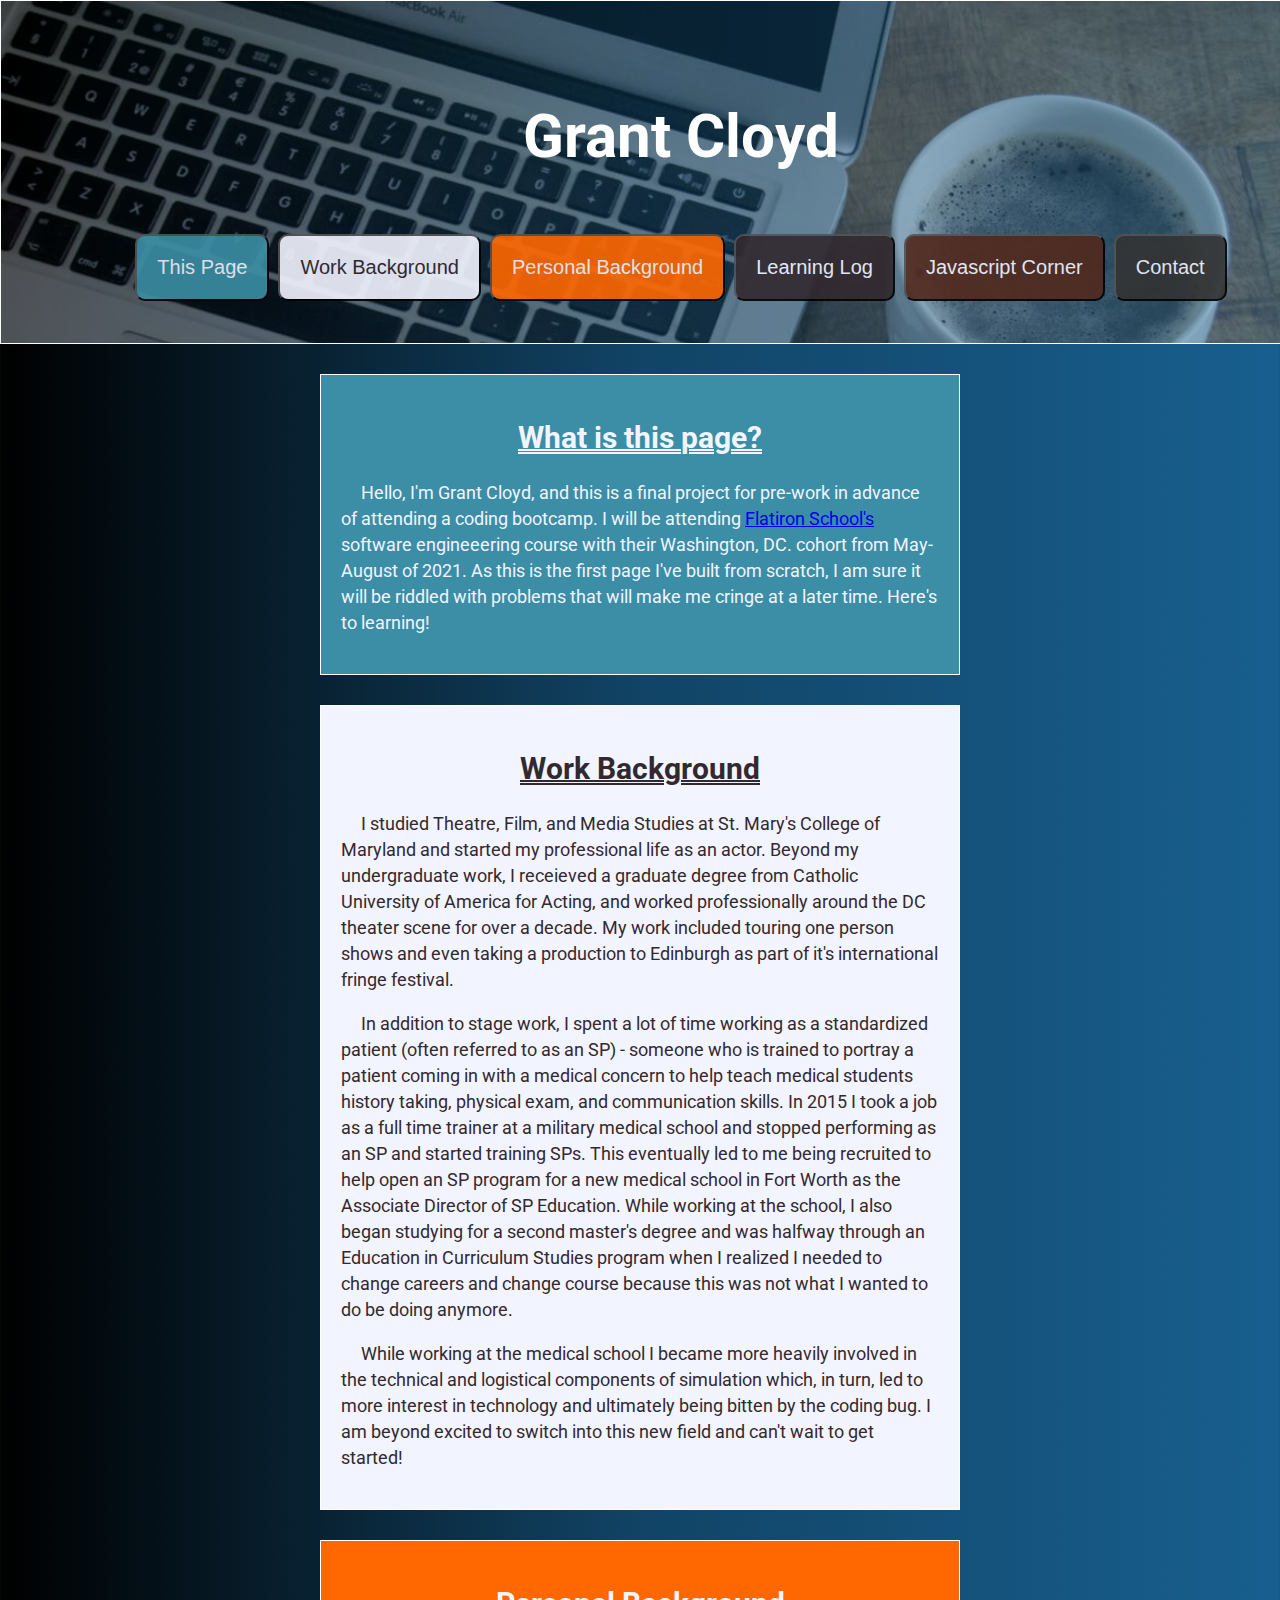
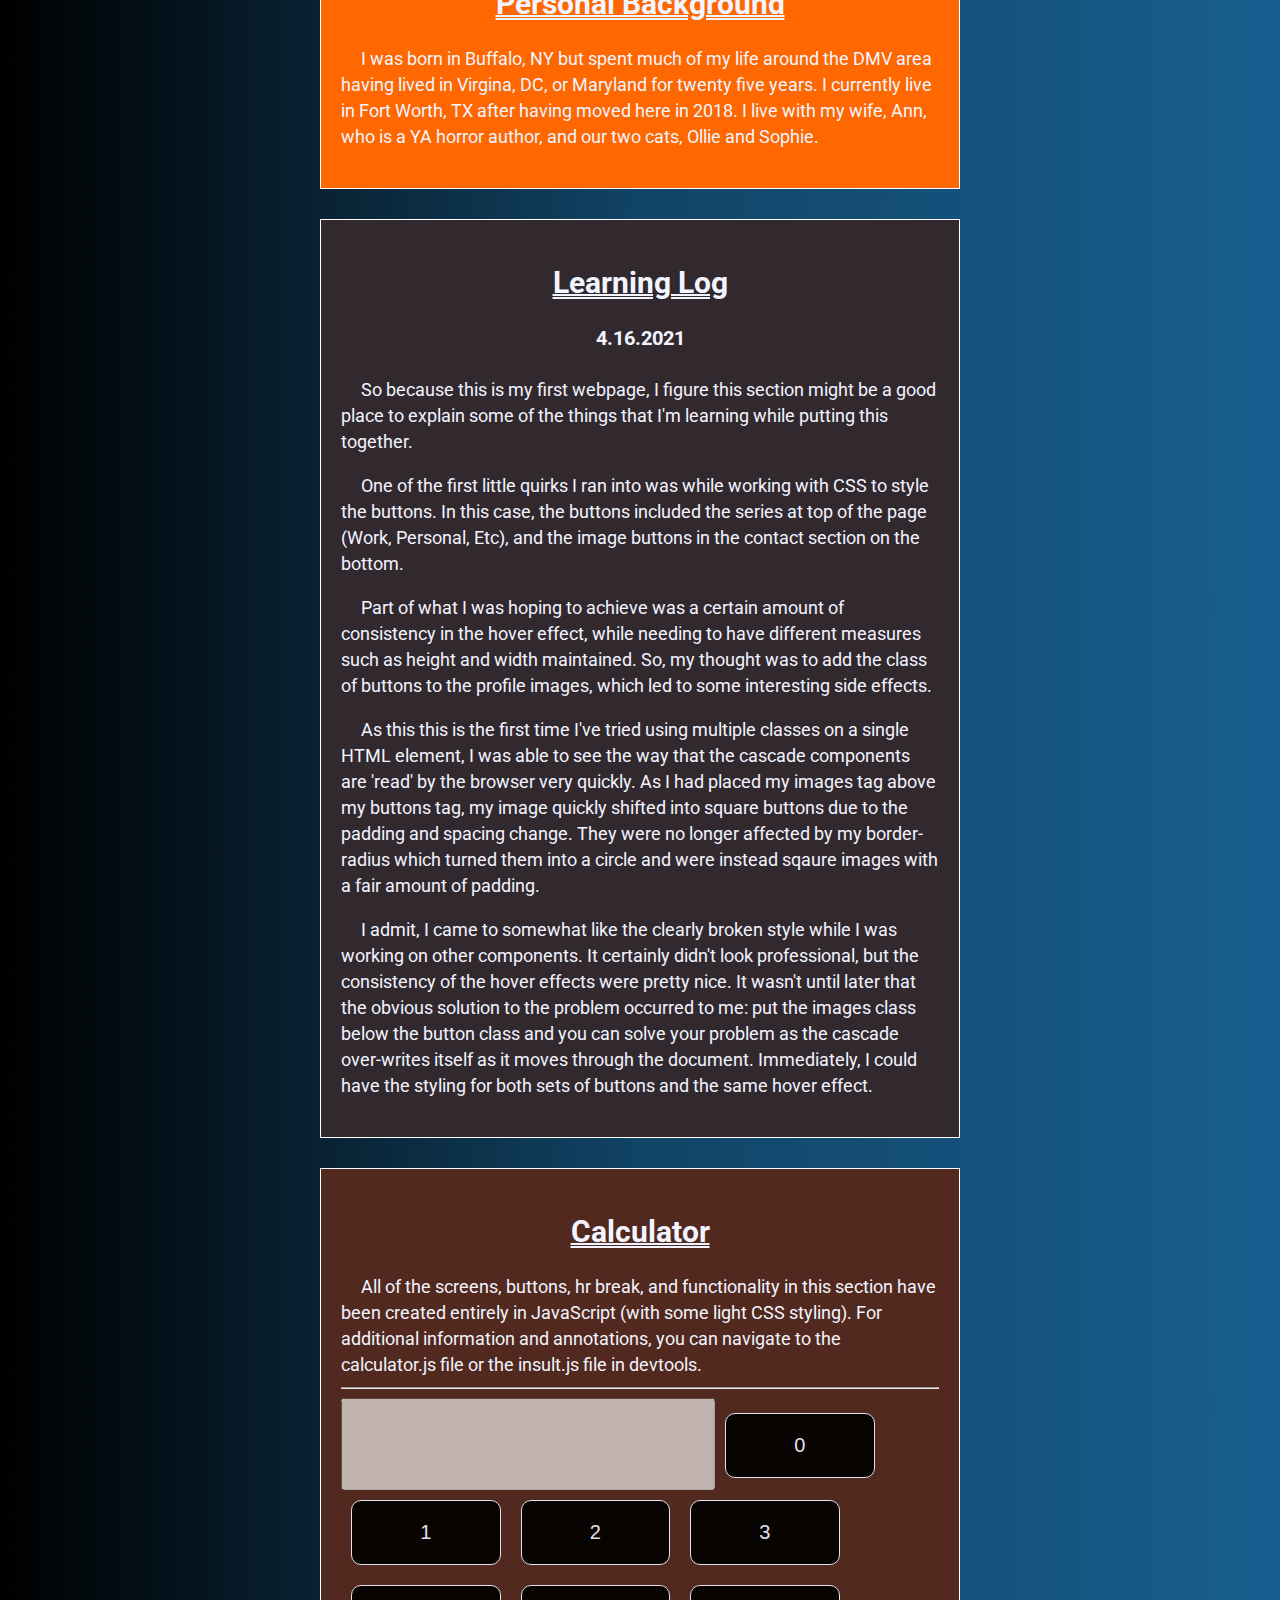
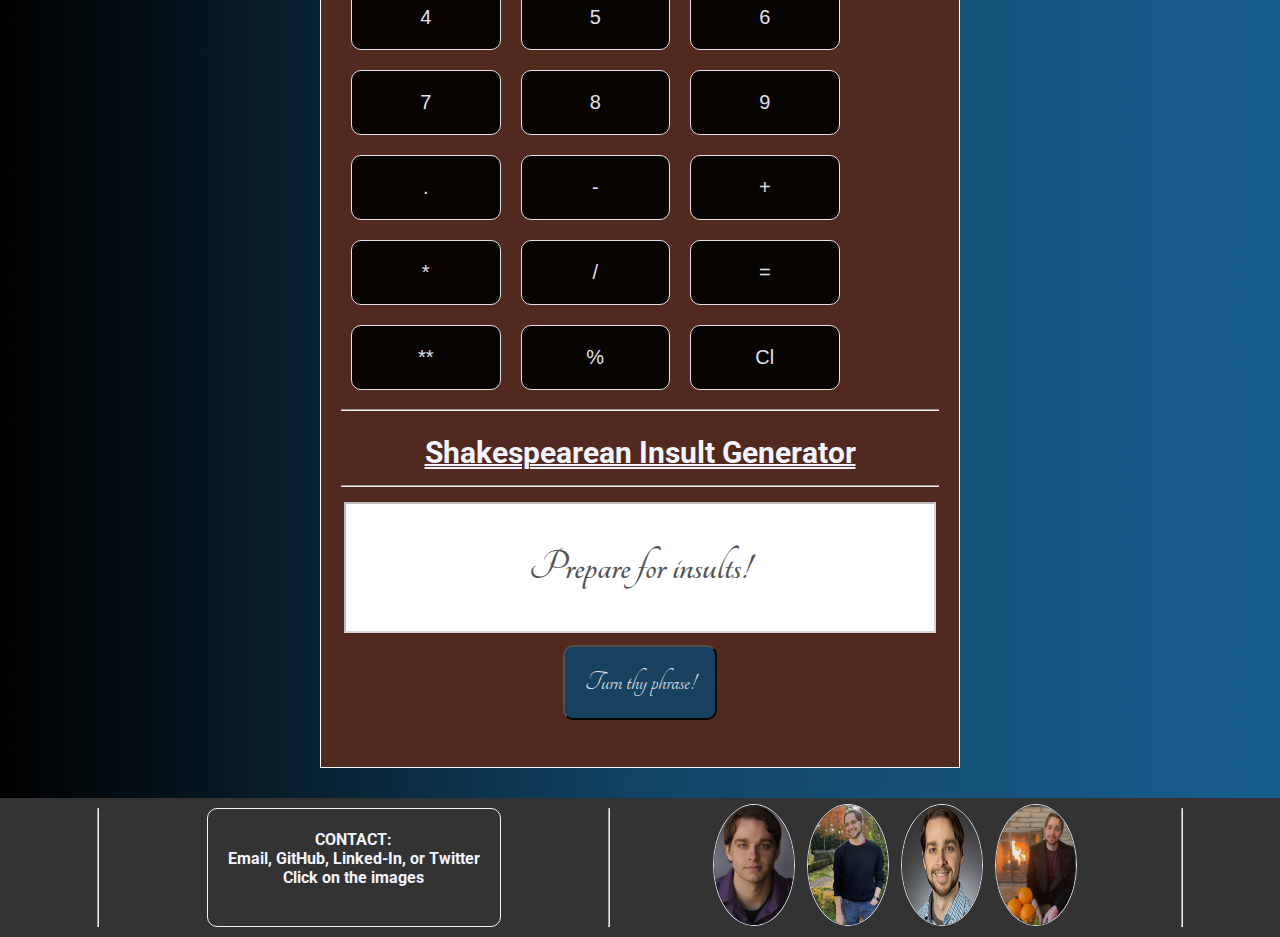
==== index.html @ 1b3f65a0 "the insult generator lives" ====
<!DOCTYPE html>
<html lang="en">

<head>
    <meta charset="UTF-8">
    <meta http-equiv="X-UA-Compatible" content="IE=edge">
    <meta name="viewport" content="width=device-width, initial-scale=1.0">

    <link href="https://fonts.googleapis.com/css2?family=Roboto&display=swap" rel="stylesheet">
    <link href="https://fonts.googleapis.com/css2?family=Tangerine:wght@400;700&display=swap" rel="stylesheet">
    <link rel="stylesheet" href="style.css">
    <title>Grant Cloyd</title>

</head>

<body>

    <header id="coffee">
        <h1>Grant Cloyd</h1>

        <nav>
            <a href="#statementText"><button class="button" type="button" class="statement" id="shortStatement"> This
                    Page </button></a>


            <a href="#workText"><button class="button" type="button" id="work">Work Background</button></a>


            <a href="#personalText"><button class="button" type="button" id="personal">Personal Background</button></a>


            <a href="#learningText"><button class="button" type="button" id="learningLog"> Learning Log</button></a>


            <a href="#interactiveText"><button type="button" class="button" id="interactive">Javascript
                    Corner</button></a>

            <a href="#footer"> <button type="button" class="button" id="contactBtn">Contact</button></a>
        </nav>

    </header>



    <div class="spacer">
        <div id="statementText">
            <h2>What is this page?</h2>
            <p>Hello, I'm Grant Cloyd, and this is a final project for pre-work in advance of attending a coding
                bootcamp. I will
                be attending <a href="https://flatironschool.com/">Flatiron School's</a> software engineeering course
                with their Washington, DC.
                cohort from May-August of 2021. As this is the first page I've built from scratch, I am sure it will
                be riddled with problems
                that will make me cringe at a later time. Here's to learning!</p>
        </div>
    </div>
    <div class="spacer">
        <div id="workText">
            <h2>Work Background</h2>
            <p>I studied Theatre, Film, and Media Studies at St. Mary's College of Maryland and started my professional
                life as an actor. Beyond my undergraduate work, I receieved a graduate degree from Catholic University
                of America for Acting, and worked professionally around the DC theater scene for over a decade. My work
                included
                touring one person shows and even taking a production to Edinburgh as part of it's international fringe
                festival.</p>
            <p>In addition to stage work, I spent a lot of time working as a standardized patient (often referred to as
                an SP) - someone
                who is
                trained to portray a patient coming in with
                a medical concern to help teach medical students history taking, physical exam, and communication
                skills. In 2015 I took a job as a full time trainer at a military medical school
                and stopped performing as an SP and started training SPs. This eventually led to me being recruited to
                help open an SP program for a new medical school in Fort Worth as the Associate Director of SP
                Education. While working at the school, I also began studying for a second master's degree and was
                halfway
                through an Education in Curriculum Studies program when I realized I needed to change careers and change
                course because this
                was not what I wanted to do be doing anymore.
            </p>
            <p> While working at the medical school I became more heavily involved in the technical and
                logistical components of simulation which, in turn, led to more interest in technology and ultimately
                being bitten
                by the coding bug. I am beyond excited to
                switch into this new field and can't wait to get started!</p>
        </div>
    </div>
    <div class="spacer">
        <div id="personalText">
            <h2>Personal Background</h2>

            <p> I was born in Buffalo, NY but spent much of my life around the DMV area having lived in Virgina, DC,
                or Maryland for twenty five years. I currently live in Fort Worth, TX after having moved here in 2018. I
                live with my
                wife, Ann, who is a YA horror author, and our two cats, Ollie and Sophie.</p>
        </div>
    </div>
    <div class="spacer">
        <div id="learningText">

            <h2>Learning Log</h2>
            </a>
            <h4>4.16.2021</h4>
            <p>So because this is my first webpage, I figure this section might be a good
                place to explain some of the things that I'm learning while putting this together. </p>
            <p> One of the first little quirks I ran into was while working with CSS to style the buttons. In this case,
                the
                buttons included the series at top of the page (Work, Personal, Etc), and the image buttons in the
                contact
                section on the bottom.</p>
            <p>Part of what I was hoping to achieve was a certain amount of consistency in the hover effect, while
                needing
                to have different
                measures such as height and width maintained. So, my thought was to add the class of buttons to the
                profile
                images, which led to some interesting side effects. </p>
            <p> As this this is the first time I've tried using multiple classes on a single HTML element, I was able to
                see the way that the cascade components are 'read' by the browser very quickly. As I had placed my
                images tag above my buttons tag, my image quickly shifted into square buttons due to the padding and
                spacing change. They
                were no longer affected by my border-radius which turned them into a circle and were instead sqaure
                images with a fair amount of padding.
            </p>
            <p> I admit, I came to somewhat like the clearly broken style while I was working on other components. It
                certainly didn't
                look professional, but the consistency of the hover effects were pretty nice. It wasn't until later that
                the obvious solution to the problem occurred to me: put the images class below the button class and you
                can solve your
                problem as the cascade over-writes itself as it moves through the document. Immediately, I could have
                the styling for both sets of buttons and the same hover effect.</p>
        </div>
    </div>
    <div class="spacer">
        <div id="interactiveText">
            <h2>Calculator</h2>
            <p> All of the screens, buttons, hr break, and functionality in this section have been created entirely in
                JavaScript (with some light CSS styling). For additional information and annotations, you can navigate
                to the calculator.js file or the insult.js file in devtools.
            </p>
            <h2 id="insulter"> Shakespearean Insult Generator</h2>


        </div>

    </div>


    <footer id="footer">
        <hr>
        <h3>CONTACT: <br>Email, GitHub, Linked-In, or Twitter <br> Click on the images </h3>
        <hr>

        <div><a href="mailto:dgcloyd@gmail.com" target="_top"><img src="./Images/grantHeadshot.jpg" alt="email picture"
                    title="Email me!" class="profilePic button"></a></div>
        <div><a href="https://github.com/GrantCloyd"><img src="./Images/GCloydSmaller.jpg" target="_blank"
                    alt="github picture" title="Check out my GitHub!" class="profilePic button"></a></div>
        <div><a href="https://www.linkedin.com/in/grant-cloyd"><img src="./Images/grantcloydCROPPED.jpg" target="_top"
                    alt="linked-in picture" title="Connect on Linked-In!" id="circleImg" class="profilePic button"></a>
        </div>
        <div><a href="https://twitter.com/grantcloyd1"><img src="./Images/grantImage.jpg" target="_top"
                    alt="twitter picture" title="Connect on Twitter!" class="profilePic button"></a></div>

        <hr>
    </footer>



    <script type="text/javascript" src="calculator.js"></script>
    <script type="text/javascript" src="insult.js"></script>
</body>

</html>
---- style.css ----
html {
    font-size: 20px;
    
}


body {
    background: #000000;
background: -moz-linear-gradient(left, #000000 0%, #114466 50%, #185F8F 100%);
background: -webkit-linear-gradient(left, #000000 0%, #114466 50%, #185F8F 100%);
background: linear-gradient(to right, #000000 0%, #114466 50%, #185F8F 100%);
    color: #F2F4FF;
    font-family: 'Roboto', sans-serif;
    text-align: center;
    margin: 0 auto;
    display:cover;
    
}
.spacer{
    margin: 1.5rem auto;
    max-width: 50%;
       
}

h1 {
    margin: 10 auto;
    padding: 1rem;
    display:inline-block;
    font-size: 3rem;     
    color:white;
}

h2 {
    text-decoration: 2px underline double;
}

p {
    font-size: .9rem;
    text-align: left;
    text-indent: 1rem;
    line-height: 1.3rem;
}
#coffee{
    background-image: url("./Images/coffeeCodeTransp.png") ;
    background-size:cover;
    width: 100%;
    color: #F2F4FF;
    max-height: 400px;
    border: 1px solid white;
    margin: 0;
    padding: 2rem 2rem;
   
    }


.button {
    font-size: 1rem;
    padding: 1rem;
    border-radius: 10px;
    margin: .1rem;
    background-color: black;
    color: #F2F4FF;
    transition: .4s;
    opacity: .9;
    display: inline-table;
}

.mathButton {
    width: 25%;
    margin: 10px;
    border: 1px solid
}

#screen {
   padding: 1.5rem;
   font-size: 1.2rem;
   color:black;
}

#insultText {
    font-family: 'Tangerine', sans-serif;
    font-weight: 700;
    padding: 2rem;
    font-size: 2.2rem;
    background-color: white;
    width: 85%;
    text-align: center;
    
    margin-bottom: 10px;
    
}

#insultButton{
    font-family: 'Tangerine', sans-serif;
    font-size: 1.4rem;
    background-color: #114466; 
}

.profilePic {
    width: 80px;
    height: 120px;
    padding: 0;
    border: 1px solid #F2F4FF;
    border-radius: 50%;
    margin: .3rem;   
}


.button:hover {
    border-color: #F2F4FF;
    transform:translateY(-5px);
    -webkit-box-shadow: -1px 3px 5px 5px rgba(0,0,0,0.65); 
     box-shadow: -1px 3px 5px 5px rgba(0,0,0,0.65);
     opacity: 1;
}
#shortStatement {
    background-color: #3B8EA5;
        
}
#work {
    background-color: #F2F4FF;
    color: #32292F;
    
}
#personal{
    background-color: #FF6700;
    
}
#learningLog {
    background-color: #32292F;
    
}
#interactive {
    background-color: #51291E;
 }

#contactBtn {
    background: #333;

    }

h3{
    font-size: .8rem;
    border: 1px solid #F2F4FF;
    border-radius: 10px;
    margin: 10px;
    padding: 1.05rem 1rem;
}



#statementText {
    background-color: #3B8EA5;
    border: 1px solid white;
    padding: 1rem;
   }

#learningText {
    background-color: #32292F;
    border: 1px solid white;
    padding: 1rem;
   }
   
#personalText {
    background-color: #FF6700;;
    border: 1px solid white;
    padding: 1rem;
}

#workText {
    background-color: #F2F4FF;
    color: #32292F;
    border: 1px solid white;
    padding: 1rem;
}

#interactiveText {
    background-color: #51291E;
    border: 1px solid white;
    padding: 1rem;
}

#footer{ 
    background-color: #333;
    width: 100%;
    display:-webkit-inline-flex;
    display: inline-flex;
    text-align: center;
    }
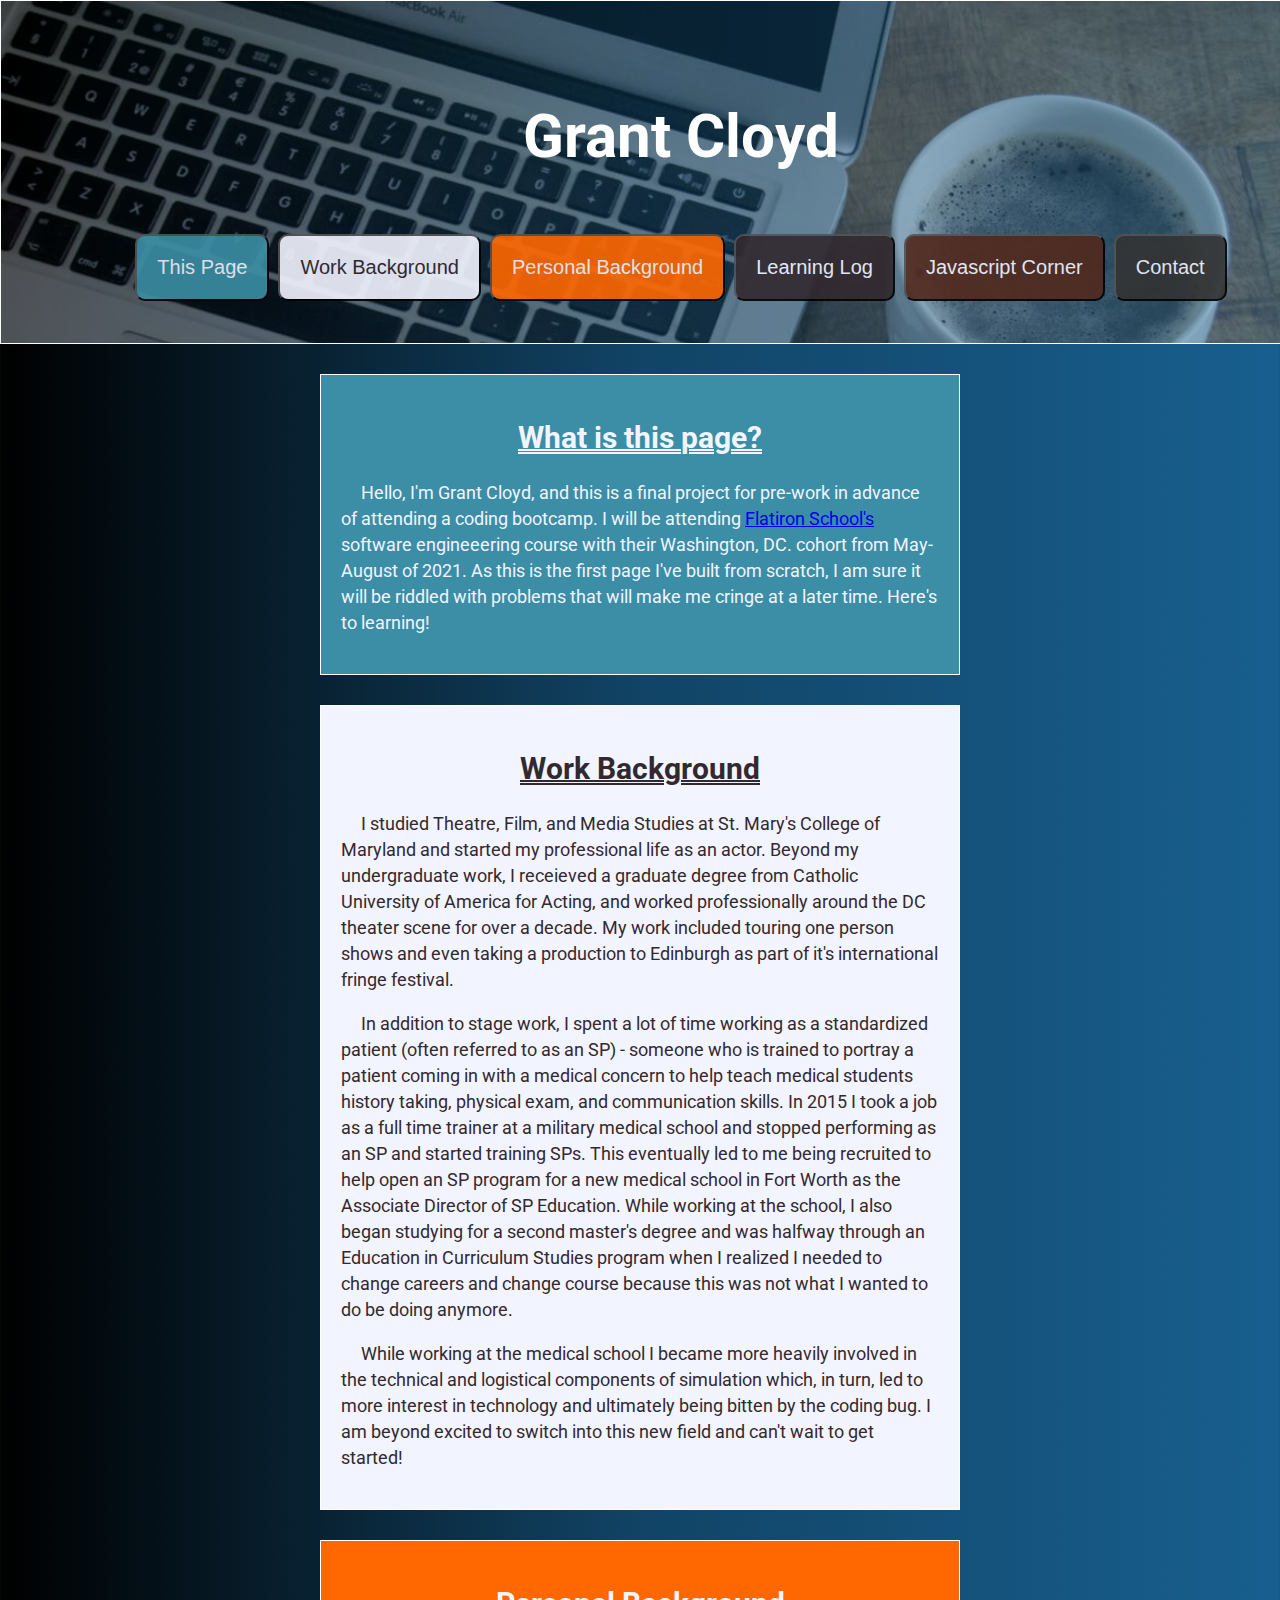
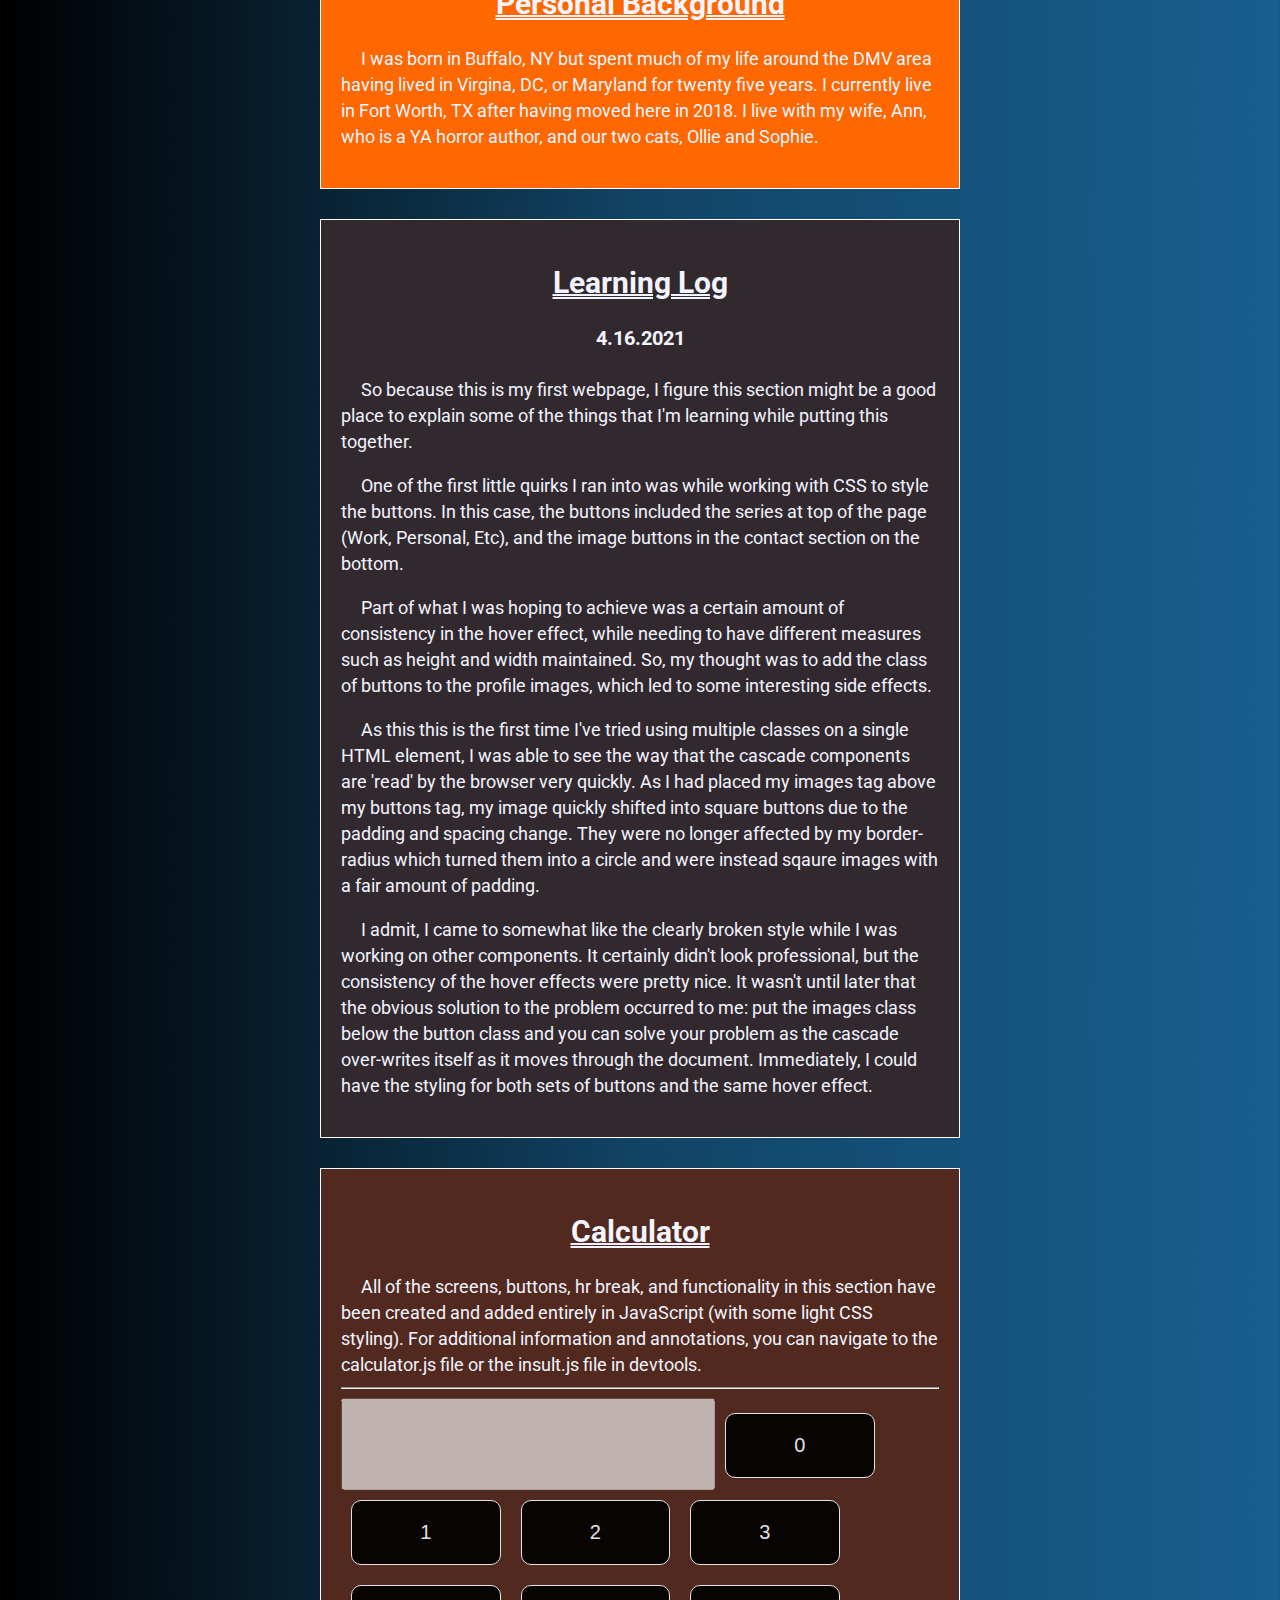
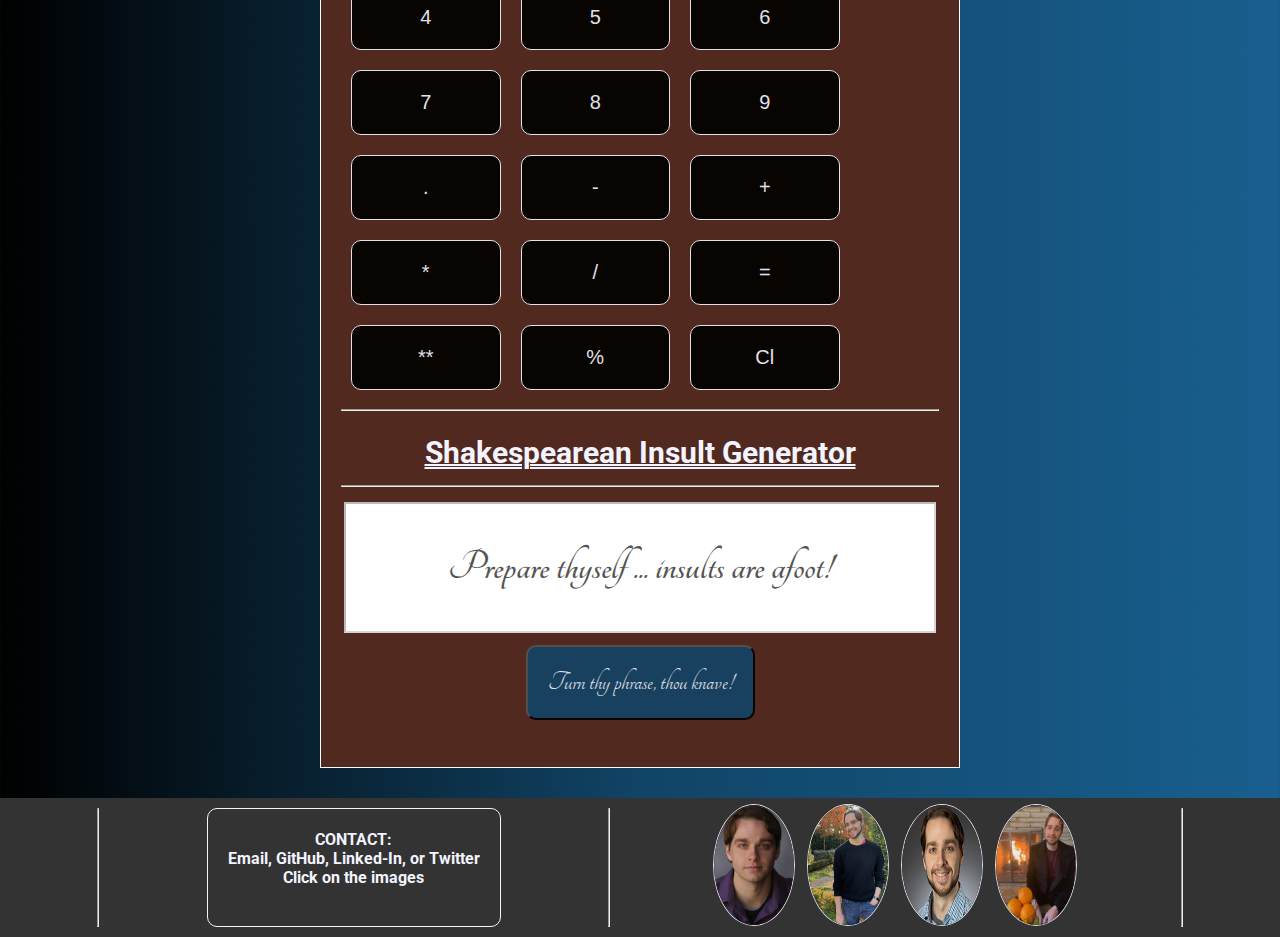
==== commit 572b1607: "additional insults added" ====
--- a/index.html
+++ b/index.html
@@ -132,7 +132,8 @@
     <div class="spacer">
         <div id="interactiveText">
             <h2>Calculator</h2>
-            <p> All of the screens, buttons, hr break, and functionality in this section have been created entirely in
+            <p> All of the screens, buttons, hr break, and functionality in this section have been created and added
+                entirely in
                 JavaScript (with some light CSS styling). For additional information and annotations, you can navigate
                 to the calculator.js file or the insult.js file in devtools.
             </p>
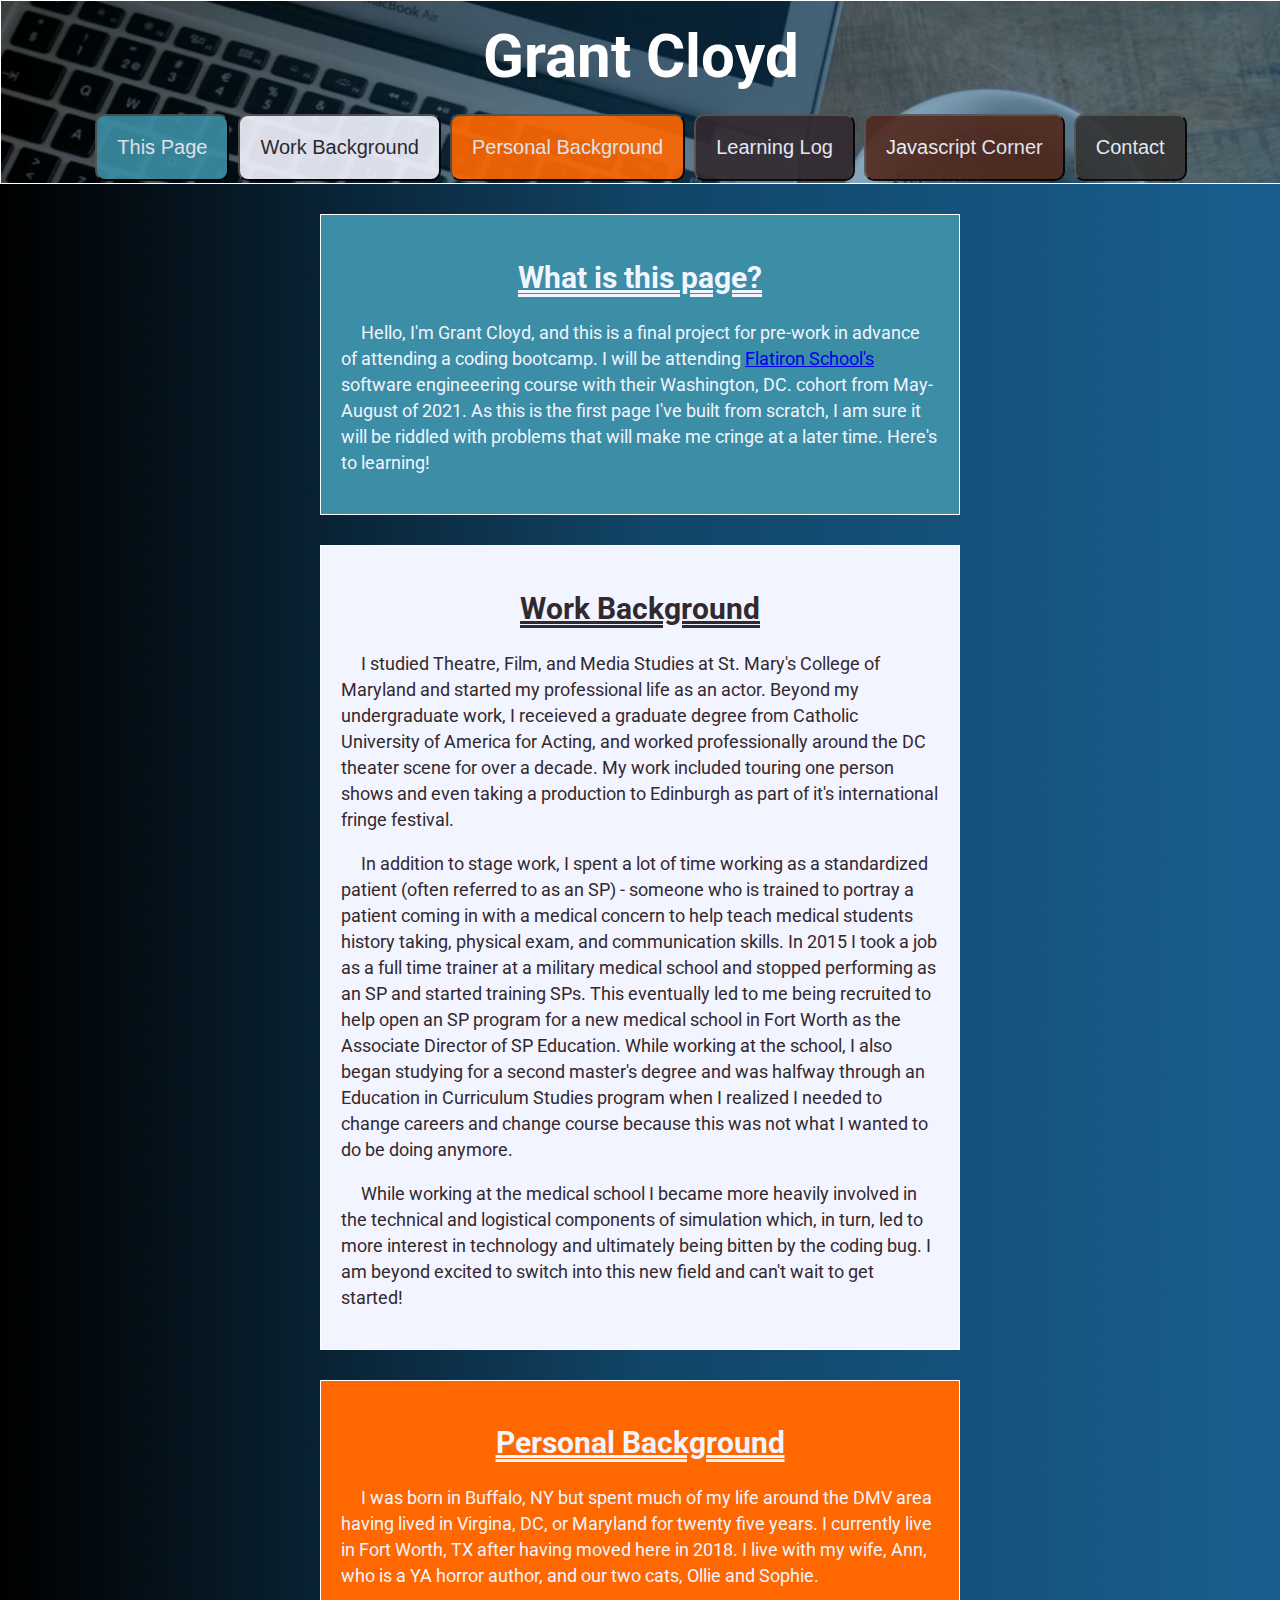
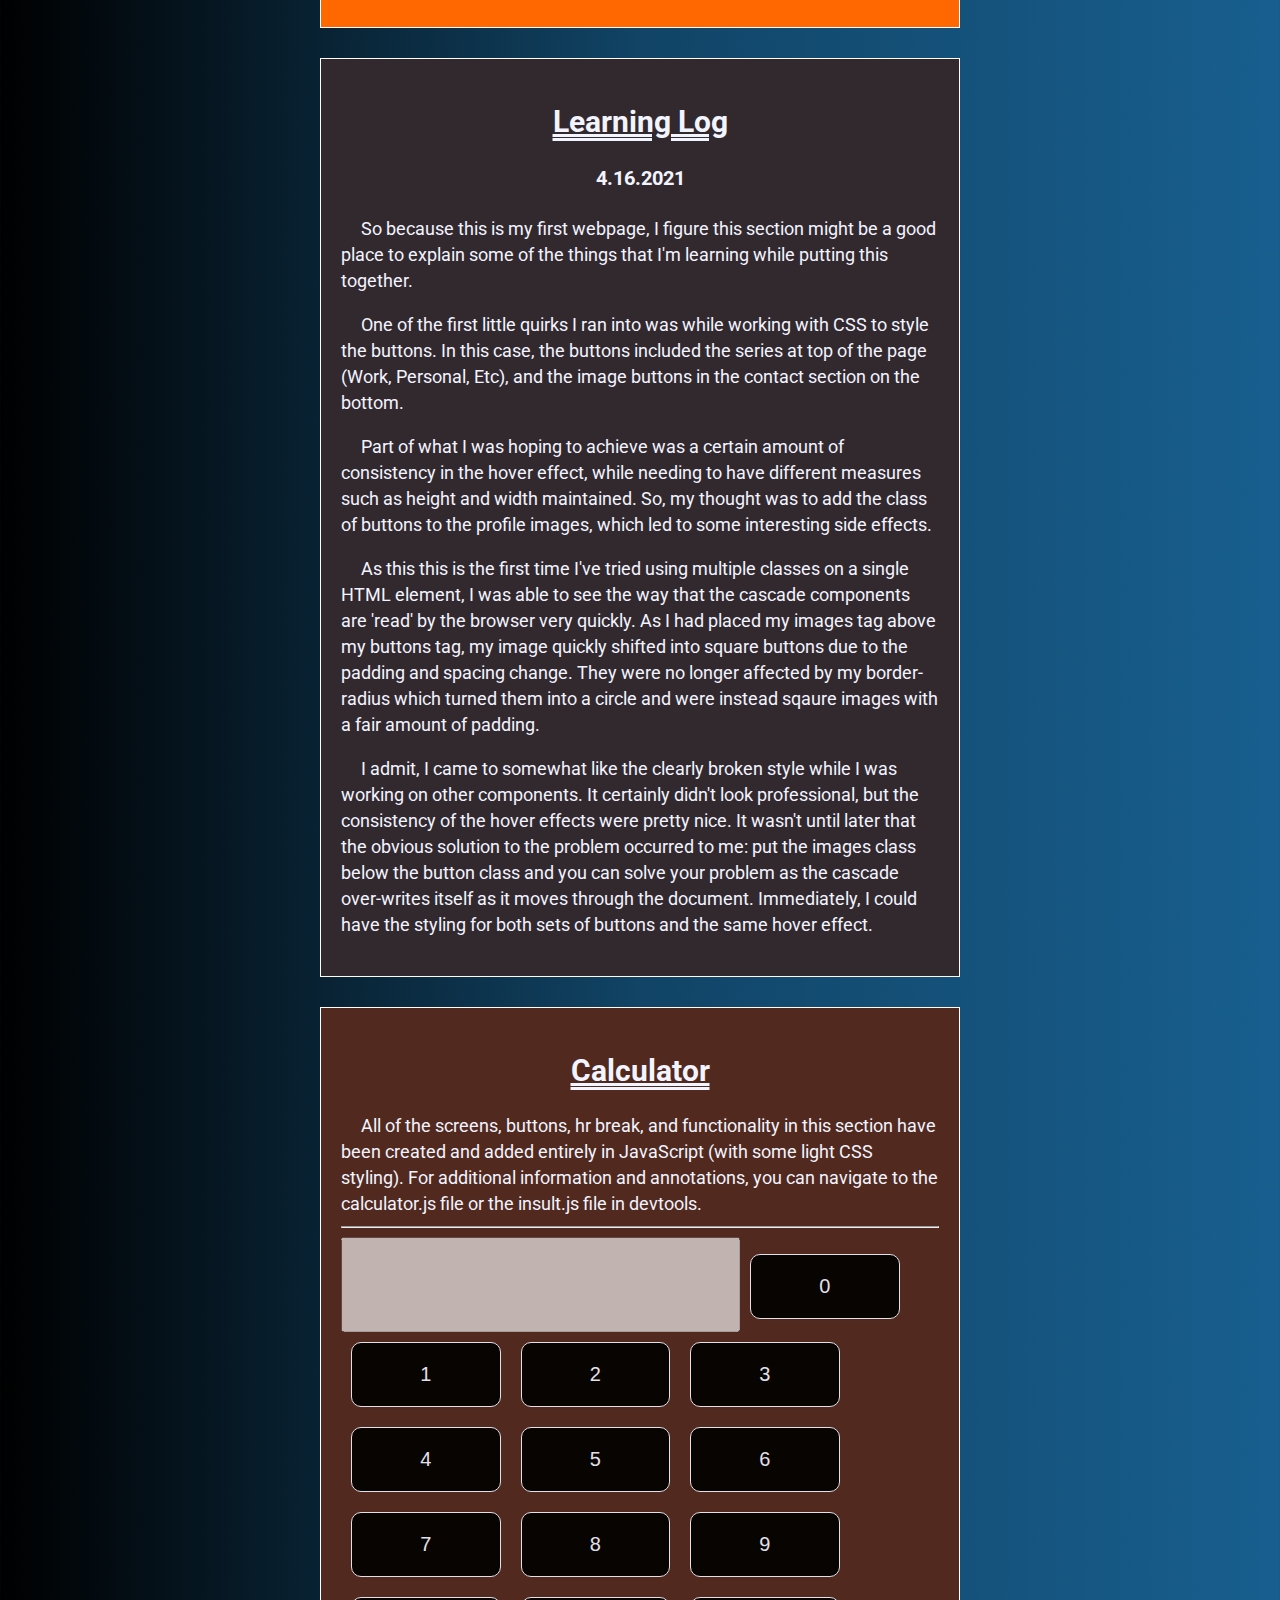
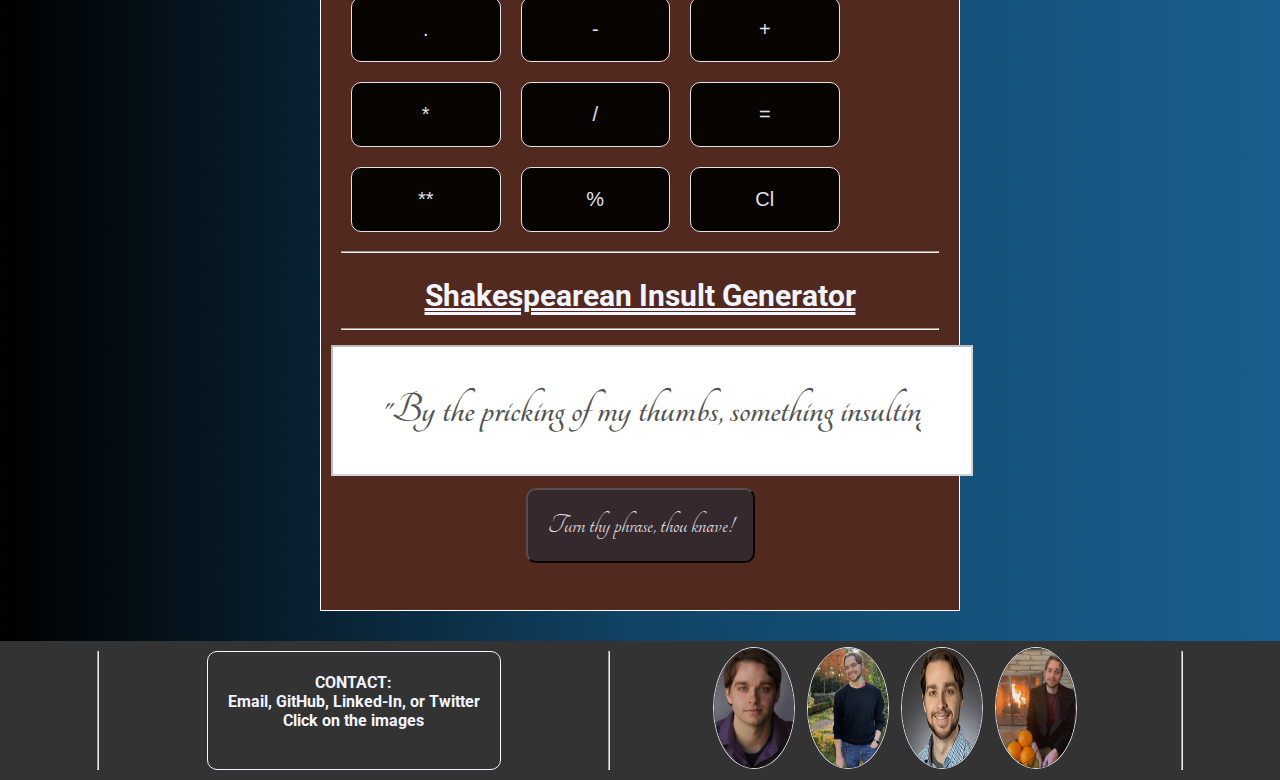
==== commit d1606982: "HTML and CSS validators" ====
--- a/index.html
+++ b/index.html
@@ -17,9 +17,8 @@
 
     <header id="coffee">
         <h1>Grant Cloyd</h1>
-
         <nav>
-            <a href="#statementText"><button class="button" type="button" class="statement" id="shortStatement"> This
+            <a href="#statementText"><button class="button" type="button" id="shortStatement"> This
                     Page </button></a>
 
 
@@ -98,7 +97,7 @@
         <div id="learningText">
 
             <h2>Learning Log</h2>
-            </a>
+
             <h4>4.16.2021</h4>
             <p>So because this is my first webpage, I figure this section might be a good
                 place to explain some of the things that I'm learning while putting this together. </p>
@@ -152,12 +151,12 @@
 
         <div><a href="mailto:dgcloyd@gmail.com" target="_top"><img src="./Images/grantHeadshot.jpg" alt="email picture"
                     title="Email me!" class="profilePic button"></a></div>
-        <div><a href="https://github.com/GrantCloyd"><img src="./Images/GCloydSmaller.jpg" target="_blank"
+        <div><a href="https://github.com/GrantCloyd" target="_blank"><img src="./Images/GCloydSmaller.jpg"
                     alt="github picture" title="Check out my GitHub!" class="profilePic button"></a></div>
-        <div><a href="https://www.linkedin.com/in/grant-cloyd"><img src="./Images/grantcloydCROPPED.jpg" target="_top"
+        <div><a href="https://www.linkedin.com/in/grant-cloyd" target="_blank"><img src="./Images/grantcloydCROPPED.jpg"
                     alt="linked-in picture" title="Connect on Linked-In!" id="circleImg" class="profilePic button"></a>
         </div>
-        <div><a href="https://twitter.com/grantcloyd1"><img src="./Images/grantImage.jpg" target="_top"
+        <div><a href="https://twitter.com/grantcloyd1" target="_blank"><img src="./Images/grantImage.jpg"
                     alt="twitter picture" title="Connect on Twitter!" class="profilePic button"></a></div>
 
         <hr>
@@ -165,8 +164,8 @@
 
 
 
-    <script type="text/javascript" src="calculator.js"></script>
-    <script type="text/javascript" src="insult.js"></script>
+    <script src="calculator.js"></script>
+    <script src="insult.js"></script>
 </body>
 
 </html>--- a/style.css
+++ b/style.css
@@ -13,7 +13,7 @@
     font-family: 'Roboto', sans-serif;
     text-align: center;
     margin: 0 auto;
-    display:cover;
+   
     
 }
 .spacer{
@@ -23,7 +23,7 @@
 }
 
 h1 {
-    margin: 10 auto;
+    margin: 0 auto;
     padding: 1rem;
     display:inline-block;
     font-size: 3rem;     
@@ -31,7 +31,7 @@
 }
 
 h2 {
-    text-decoration: 2px underline double;
+    text-decoration: underline double;
 }
 
 p {
@@ -47,9 +47,9 @@
     color: #F2F4FF;
     max-height: 400px;
     border: 1px solid white;
-    margin: 0;
-    padding: 2rem 2rem;
-   
+    justify-content: center;
+    align-items: flex-end;
+
     }
 
 
@@ -71,29 +71,30 @@
     border: 1px solid
 }
 
-#screen {
+#mathScreen {
    padding: 1.5rem;
-   font-size: 1.2rem;
+   font-size: 1.3rem;
    color:black;
 }
 
 #insultText {
     font-family: 'Tangerine', sans-serif;
     font-weight: 700;
-    padding: 2rem;
+    padding: 2rem 2.5rem;
     font-size: 2.2rem;
     background-color: white;
-    width: 85%;
+    width: 90%;
     text-align: center;
+    margin-left: -10px;
+    margin-bottom: 10px;
     
-    margin-bottom: 10px;
     
 }
 
 #insultButton{
     font-family: 'Tangerine', sans-serif;
     font-size: 1.4rem;
-    background-color: #114466; 
+    background-color: #32292F; 
 }
 
 .profilePic {
@@ -183,7 +184,6 @@
 #footer{ 
     background-color: #333;
     width: 100%;
-    display:-webkit-inline-flex;
     display: inline-flex;
     text-align: center;
     }
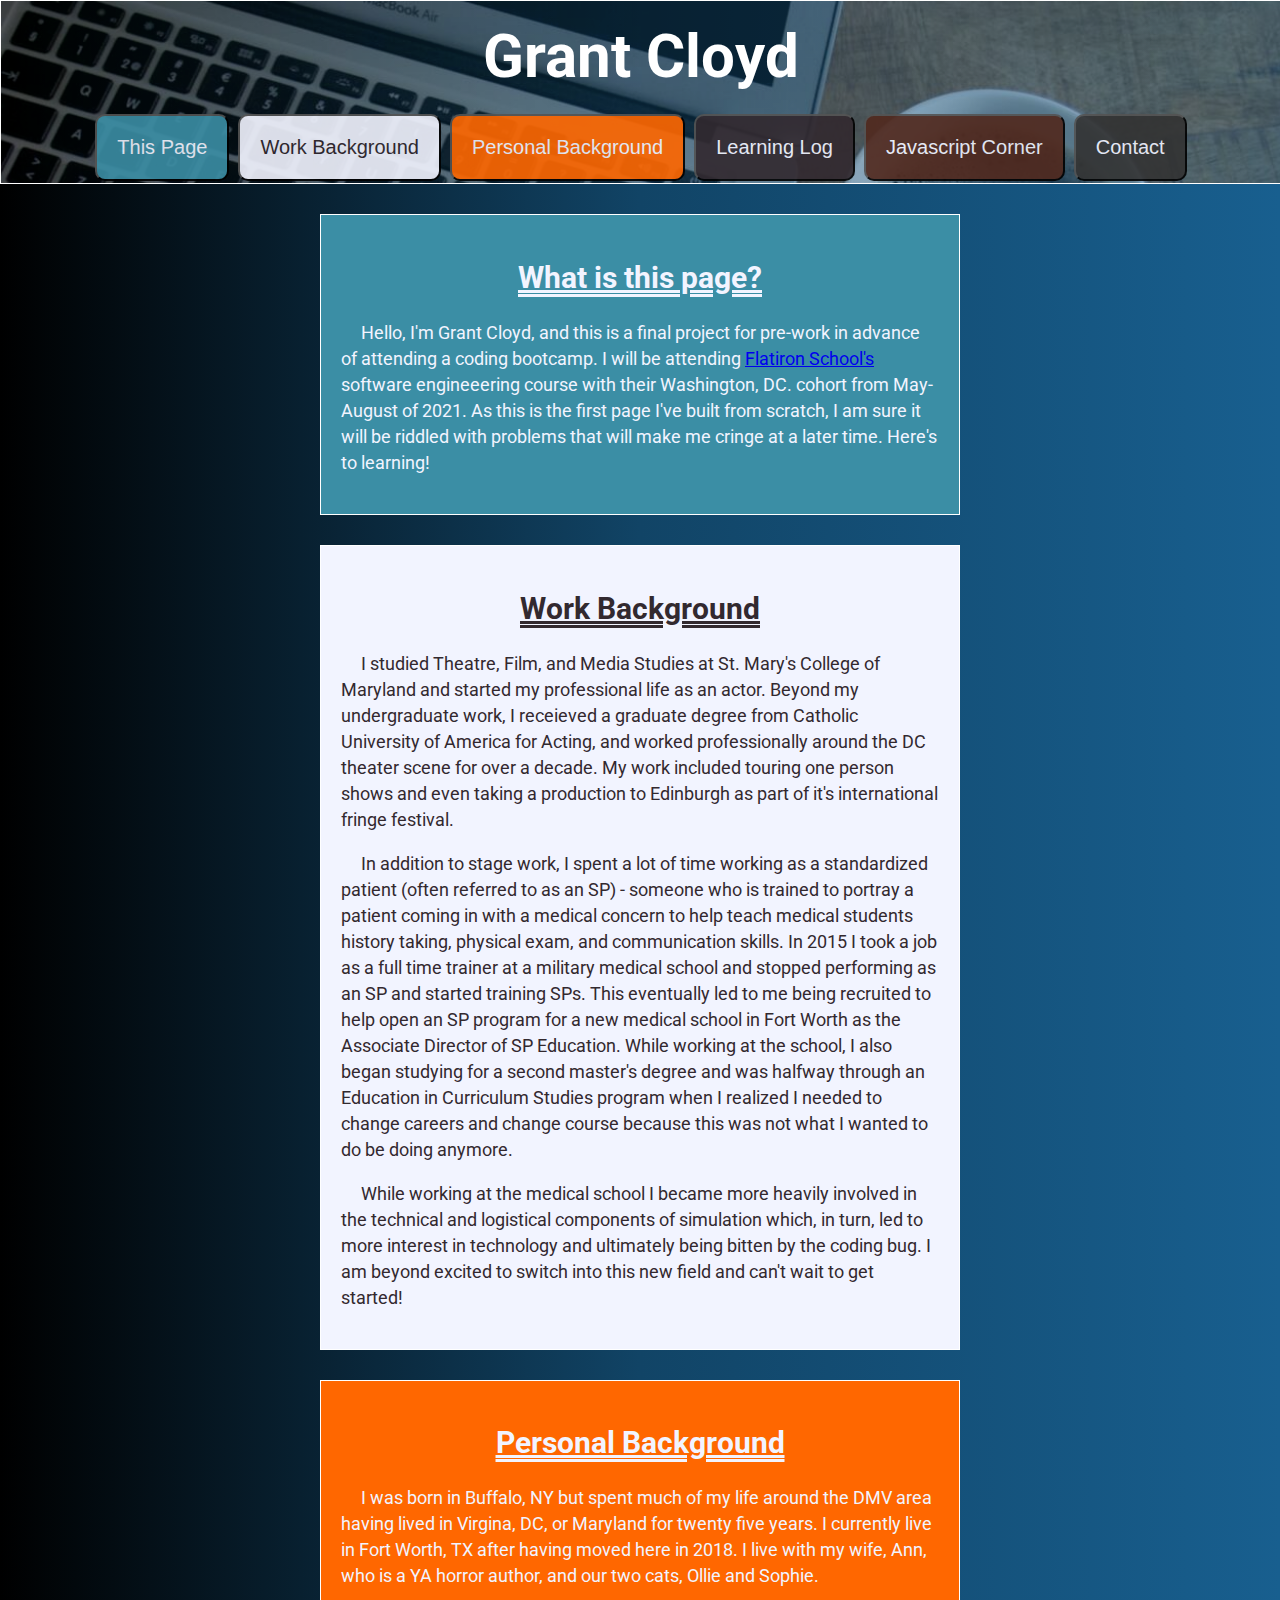
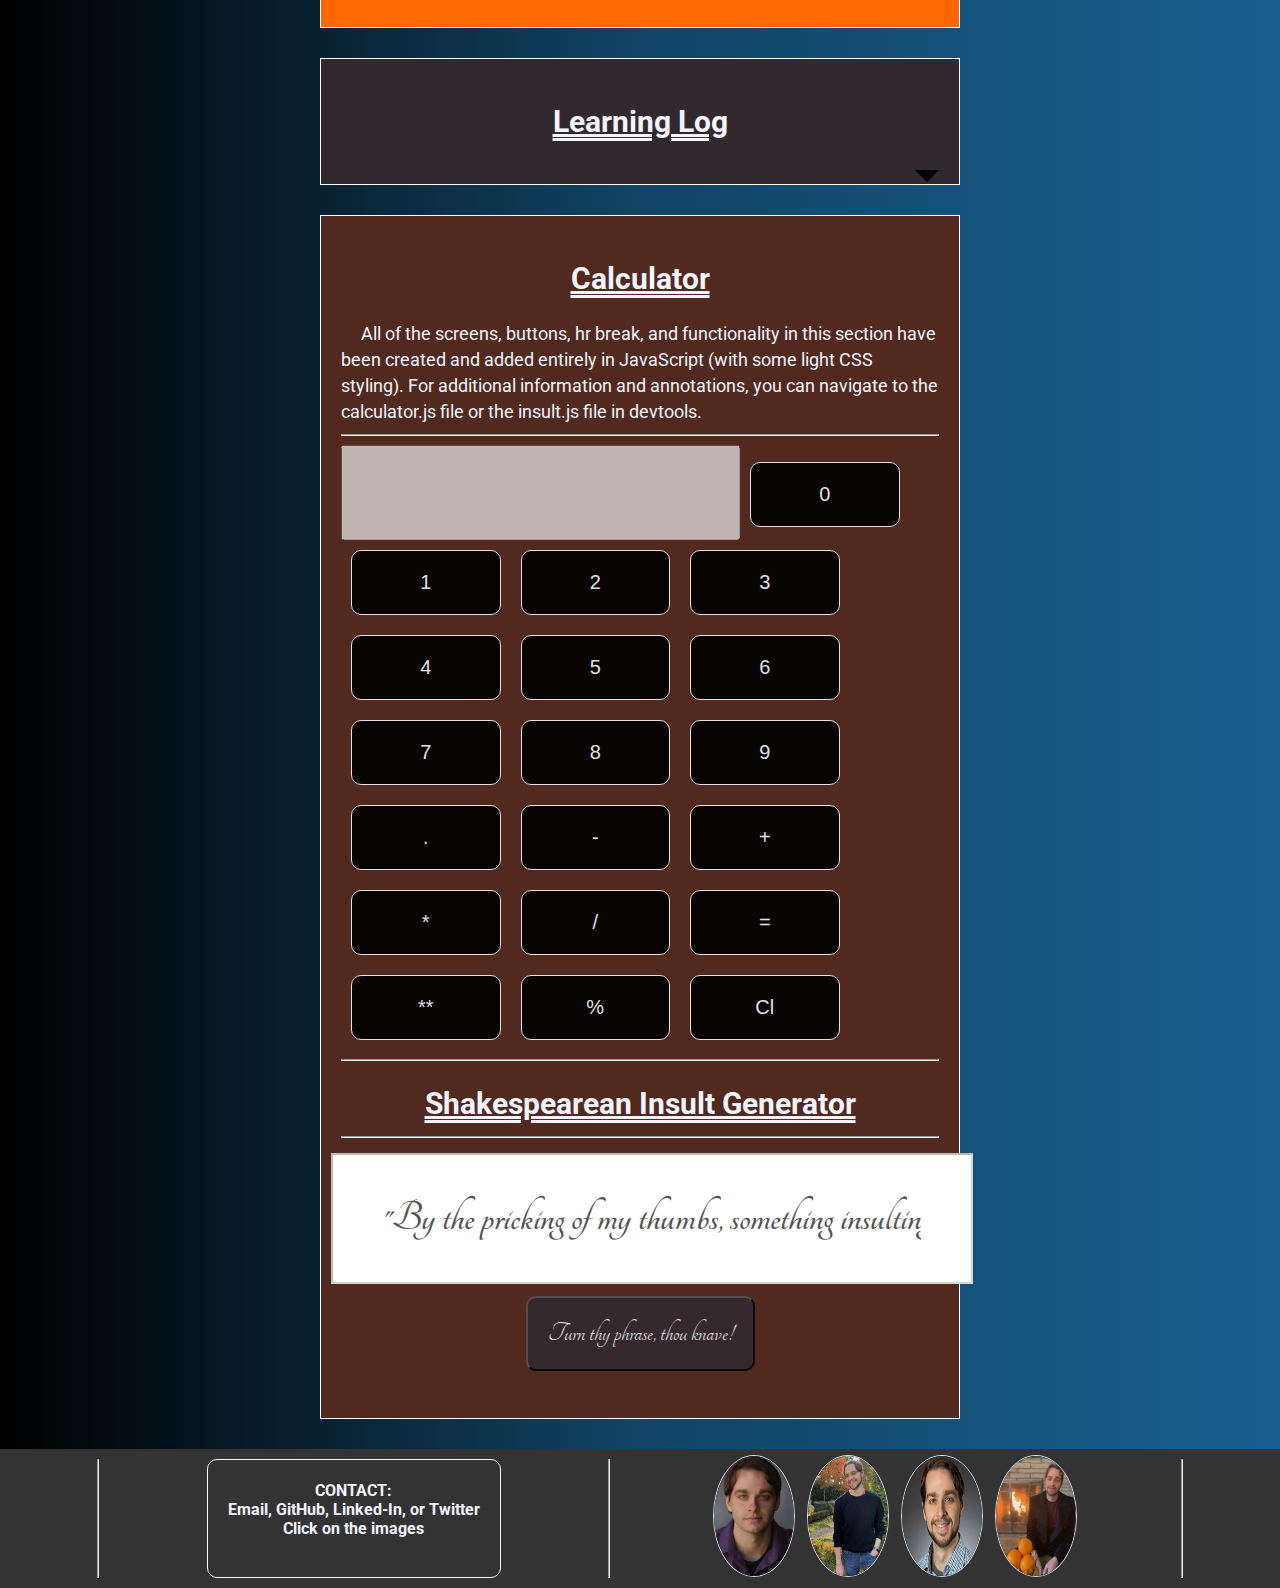
==== commit 3f7913b7: "Drop down added to Learning Log, start of to-do list project" ====
--- a/index.html
+++ b/index.html
@@ -97,35 +97,44 @@
         <div id="learningText">
 
             <h2>Learning Log</h2>
+            <img src="Images/dropDown.png" id="dropDown">
 
-            <h4>4.16.2021</h4>
-            <p>So because this is my first webpage, I figure this section might be a good
-                place to explain some of the things that I'm learning while putting this together. </p>
-            <p> One of the first little quirks I ran into was while working with CSS to style the buttons. In this case,
-                the
-                buttons included the series at top of the page (Work, Personal, Etc), and the image buttons in the
-                contact
-                section on the bottom.</p>
-            <p>Part of what I was hoping to achieve was a certain amount of consistency in the hover effect, while
-                needing
-                to have different
-                measures such as height and width maintained. So, my thought was to add the class of buttons to the
-                profile
-                images, which led to some interesting side effects. </p>
-            <p> As this this is the first time I've tried using multiple classes on a single HTML element, I was able to
-                see the way that the cascade components are 'read' by the browser very quickly. As I had placed my
-                images tag above my buttons tag, my image quickly shifted into square buttons due to the padding and
-                spacing change. They
-                were no longer affected by my border-radius which turned them into a circle and were instead sqaure
-                images with a fair amount of padding.
-            </p>
-            <p> I admit, I came to somewhat like the clearly broken style while I was working on other components. It
-                certainly didn't
-                look professional, but the consistency of the hover effects were pretty nice. It wasn't until later that
-                the obvious solution to the problem occurred to me: put the images class below the button class and you
-                can solve your
-                problem as the cascade over-writes itself as it moves through the document. Immediately, I could have
-                the styling for both sets of buttons and the same hover effect.</p>
+            <div id="hide">
+                <h4>4.16.2021</h4>
+                <p>So because this is my first webpage, I figure this section might be a good
+                    place to explain some of the things that I'm learning while putting this together. </p>
+                <p> One of the first little quirks I ran into was while working with CSS to style the buttons. In this
+                    case,
+                    the
+                    buttons included the series at top of the page (Work, Personal, Etc), and the image buttons in the
+                    contact
+                    section on the bottom.</p>
+                <p>Part of what I was hoping to achieve was a certain amount of consistency in the hover effect, while
+                    needing
+                    to have different
+                    measures such as height and width maintained. So, my thought was to add the class of buttons to the
+                    profile
+                    images, which led to some interesting side effects. </p>
+                <p> As this this is the first time I've tried using multiple classes on a single HTML element, I was
+                    able to
+                    see the way that the cascade components are 'read' by the browser very quickly. As I had placed my
+                    images tag above my buttons tag, my image quickly shifted into square buttons due to the padding and
+                    spacing change. They
+                    were no longer affected by my border-radius which turned them into a circle and were instead sqaure
+                    images with a fair amount of padding.
+                </p>
+                <p> I admit, I came to somewhat like the clearly broken style while I was working on other components.
+                    It
+                    certainly didn't
+                    look professional, but the consistency of the hover effects were pretty nice. It wasn't until later
+                    that
+                    the obvious solution to the problem occurred to me: put the images class below the button class and
+                    you
+                    can solve your
+                    problem as the cascade over-writes itself as it moves through the document. Immediately, I could
+                    have
+                    the styling for both sets of buttons and the same hover effect.</p>
+            </div>
         </div>
     </div>
     <div class="spacer">
--- a/style.css
+++ b/style.css
@@ -91,6 +91,11 @@
     
 }
 
+#toDoText{
+    padding: 1rem 1.5rem;
+    font-size: 1.5rem
+}
+
 #insultButton{
     font-family: 'Tangerine', sans-serif;
     font-size: 1.4rem;
@@ -161,6 +166,17 @@
     border: 1px solid white;
     padding: 1rem;
    }
+
+   #dropDown {
+       width: 1.2rem;
+       height:1.2rem;
+       float:right;
+       
+   }
+
+   #hide {
+     display:none;
+   }
    
 #personalText {
     background-color: #FF6700;;
@@ -187,3 +203,19 @@
     display: inline-flex;
     text-align: center;
     }
+
+/* for toDo  styling
+ */
+
+.toDoItems {
+    font-size: 1rem; 
+    border: 3px ridge white;
+    padding: .3rem;
+    width: 50%;
+    margin: 0 auto;
+    border-radius: 35%;
+}
+
+.toDoItems::after {
+   text-decoration: line-through;
+}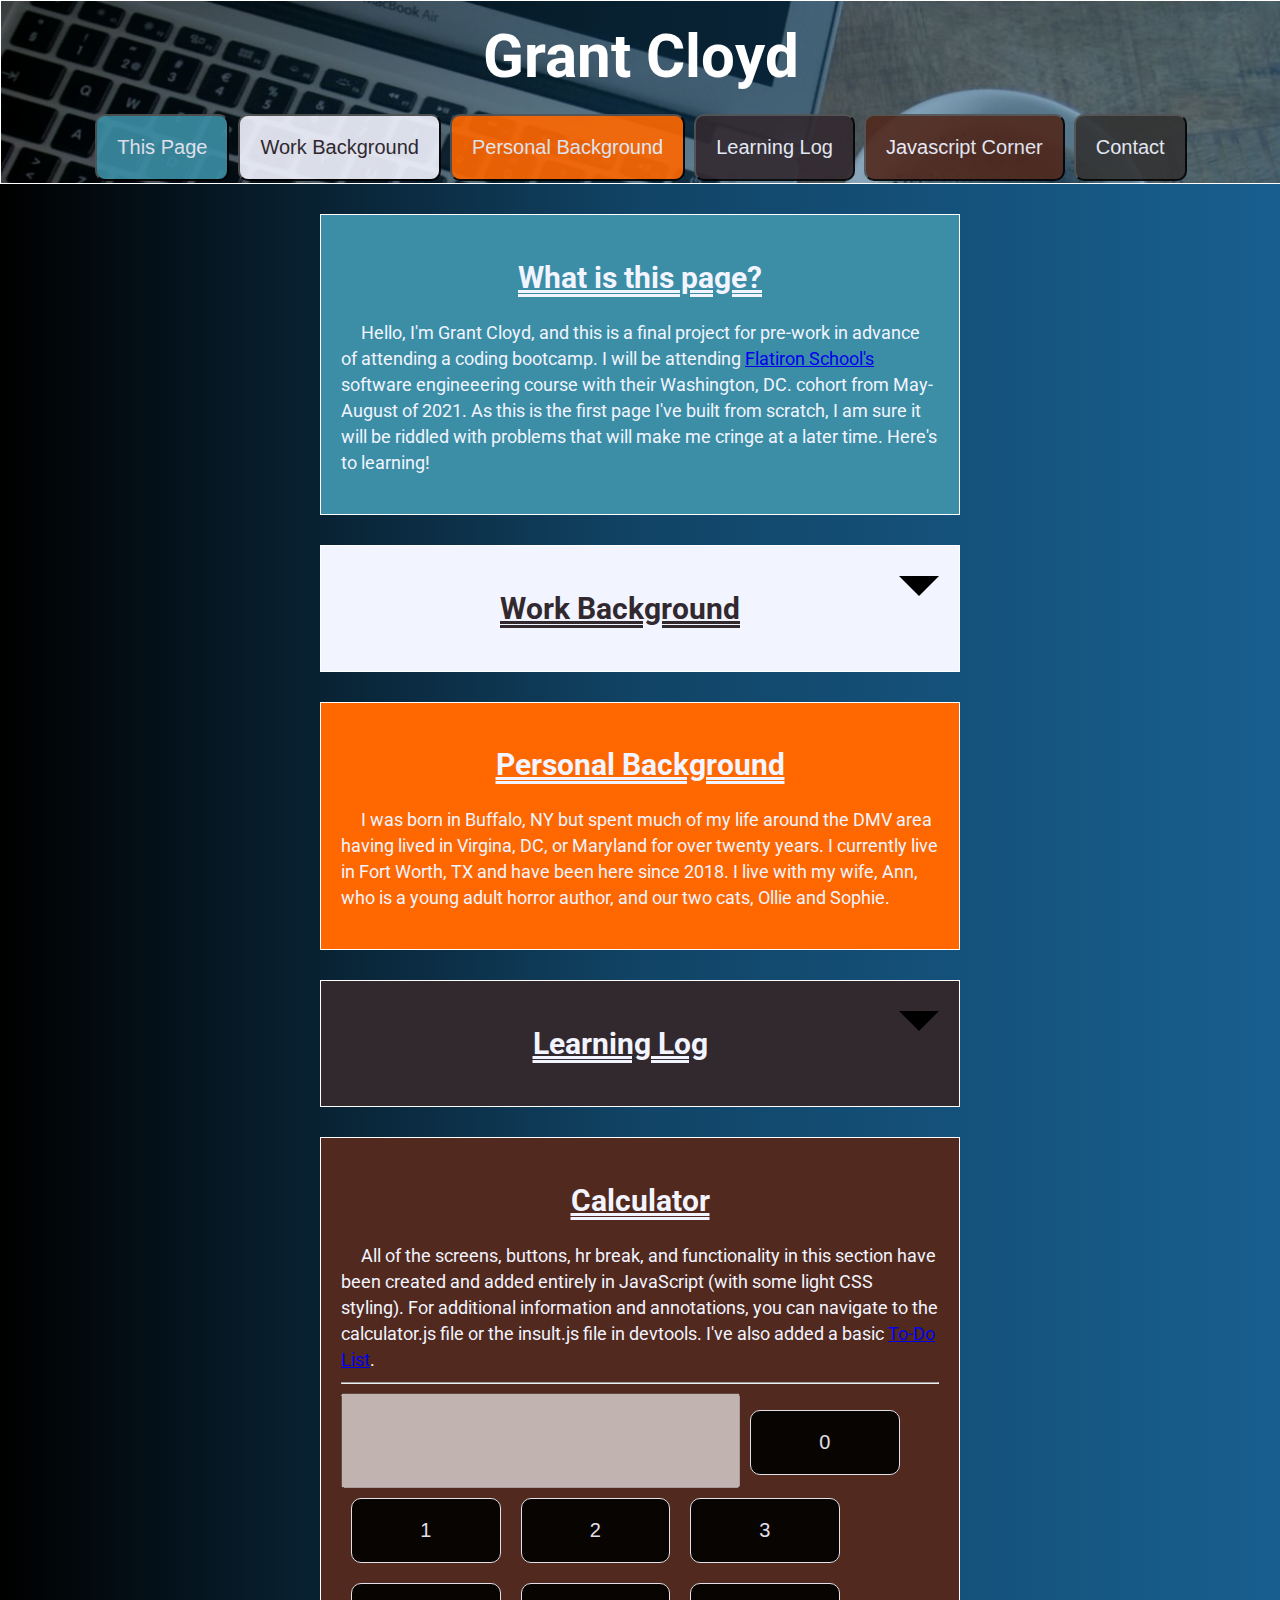
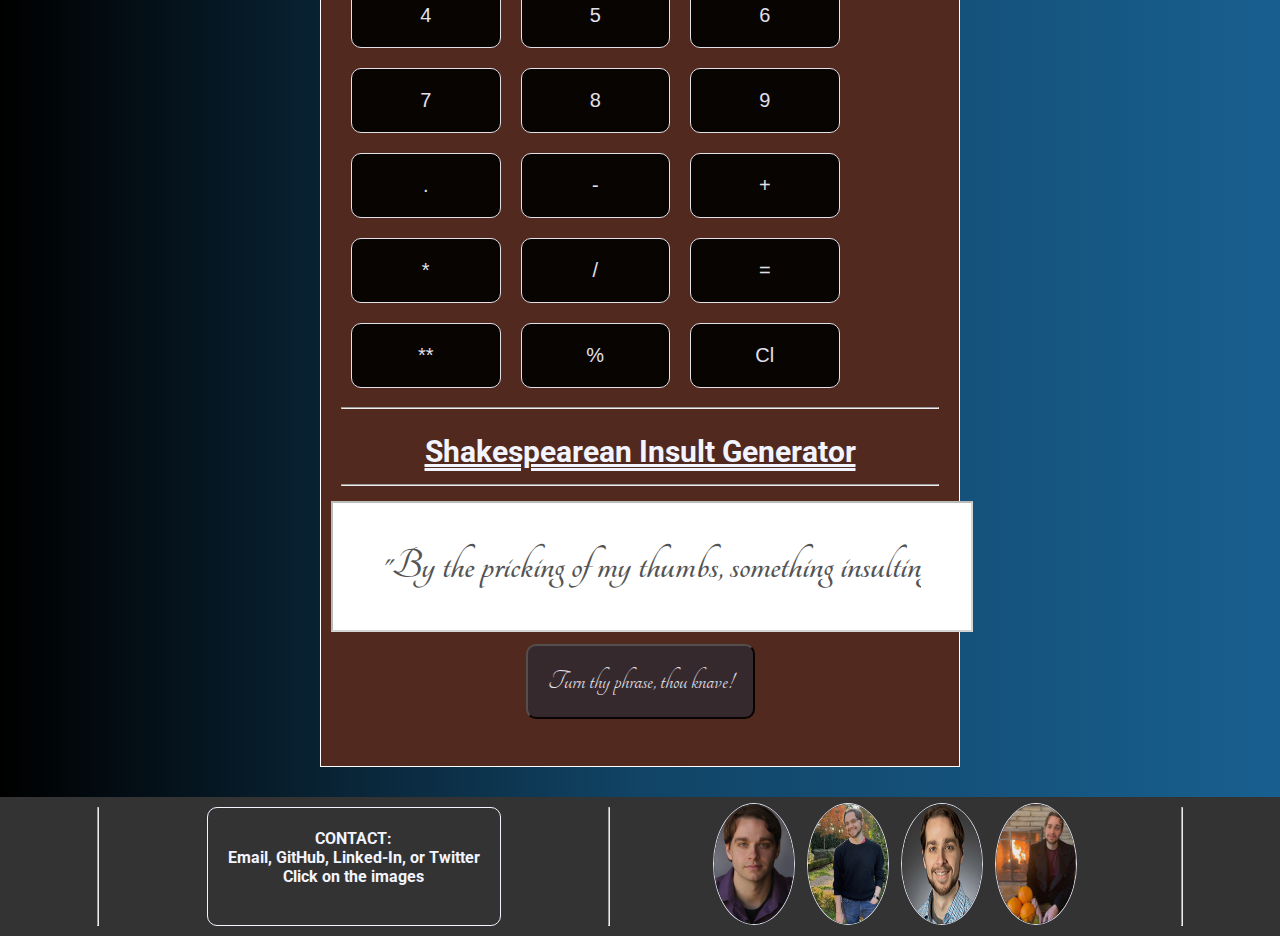
==== commit 4d5eedf0: "new blog post about arrays, drop down funcionality added to work, to-do list linked" ====
--- a/index.html
+++ b/index.html
@@ -55,32 +55,49 @@
     </div>
     <div class="spacer">
         <div id="workText">
+            <img src="Images/dropDown.png" class="dropDown" id="workDropDown">
             <h2>Work Background</h2>
-            <p>I studied Theatre, Film, and Media Studies at St. Mary's College of Maryland and started my professional
-                life as an actor. Beyond my undergraduate work, I receieved a graduate degree from Catholic University
-                of America for Acting, and worked professionally around the DC theater scene for over a decade. My work
-                included
-                touring one person shows and even taking a production to Edinburgh as part of it's international fringe
-                festival.</p>
-            <p>In addition to stage work, I spent a lot of time working as a standardized patient (often referred to as
-                an SP) - someone
-                who is
-                trained to portray a patient coming in with
-                a medical concern to help teach medical students history taking, physical exam, and communication
-                skills. In 2015 I took a job as a full time trainer at a military medical school
-                and stopped performing as an SP and started training SPs. This eventually led to me being recruited to
-                help open an SP program for a new medical school in Fort Worth as the Associate Director of SP
-                Education. While working at the school, I also began studying for a second master's degree and was
-                halfway
-                through an Education in Curriculum Studies program when I realized I needed to change careers and change
-                course because this
-                was not what I wanted to do be doing anymore.
-            </p>
-            <p> While working at the medical school I became more heavily involved in the technical and
-                logistical components of simulation which, in turn, led to more interest in technology and ultimately
-                being bitten
-                by the coding bug. I am beyond excited to
-                switch into this new field and can't wait to get started!</p>
+            <div id="hideWork">
+                <p>I studied Theatre, Film, and Media Studies at St. Mary's College of Maryland and started my
+                    professional
+                    life as an actor. Beyond my undergraduate work, I receieved a graduate degree from Catholic
+                    University
+                    of America for Acting, and worked professionally around the DC theater scene for over a decade. My
+                    work
+                    included
+                    touring one person shows and even taking a two person show to Edinburgh as part of it's
+                    international
+                    fringe
+                    festival.</p>
+                <p>In addition to stage work, I spent a lot of time working as a standardized patient (often referred to
+                    as
+                    an SP) - someone
+                    who is
+                    trained to portray a patient coming in with
+                    a medical concern to help teach medical students history taking, physical exam, and communication
+                    skills before they enter clinical settings. In 2015 I took a job as a full time trainer at a
+                    military
+                    medical school
+                    and stopped performing as an SP and started training them. This eventually led to me being recruited
+                    to
+                    help open an SP program for a new medical school in Fort Worth, Texas as the Associate Director of
+                    SP
+                    Education. While working at the school, I also began studying for a second master's degree and was
+                    halfway
+                    through an Education in Curriculum Studies program when I realized I needed to change careers and
+                    change
+                    course because I realized that this
+                    was not what I wanted to do be doing anymore.
+                </p>
+                <p> While working at the medical school I became more heavily involved in the technical and
+                    logistical components of simulation which, in turn, led to more interest in technology and
+                    ultimately
+                    being bitten
+                    by the coding bug. The power of automation, connection, and innovation that coding can provide is
+                    truly
+                    amazing and I wish that I had tried it sooner. I am beyond excited to
+                    switch into this new field and can't wait to get started at Flatiron!</p>
+            </div>
         </div>
     </div>
     <div class="spacer">
@@ -88,18 +105,18 @@
             <h2>Personal Background</h2>
 
             <p> I was born in Buffalo, NY but spent much of my life around the DMV area having lived in Virgina, DC,
-                or Maryland for twenty five years. I currently live in Fort Worth, TX after having moved here in 2018. I
+                or Maryland for over twenty years. I currently live in Fort Worth, TX and have been here since 2018. I
                 live with my
-                wife, Ann, who is a YA horror author, and our two cats, Ollie and Sophie.</p>
+                wife, Ann, who is a young adult horror author, and our two cats, Ollie and Sophie.</p>
         </div>
     </div>
     <div class="spacer">
         <div id="learningText">
-
+            <img src="Images/dropDown.png" class="dropDown" id="learningDropDown">
             <h2>Learning Log</h2>
-            <img src="Images/dropDown.png" id="dropDown">
-
-            <div id="hide">
+
+
+            <div id="hideLearn">
                 <h4>4.16.2021</h4>
                 <p>So because this is my first webpage, I figure this section might be a good
                     place to explain some of the things that I'm learning while putting this together. </p>
@@ -134,6 +151,47 @@
                     problem as the cascade over-writes itself as it moves through the document. Immediately, I could
                     have
                     the styling for both sets of buttons and the same hover effect.</p>
+                <h4>4.25.2021</h4>
+                <p>While working on the JavaScript functionality of this page, one data structure that I have leaned
+                    heavily on for all three of my projects
+                    has been arrays. The ability to feed information into a function behind the scenes is truly
+                    invaluable and something that I had not grasped fully while simply studying and learning to code by
+                    playing around
+                    with
+                    basic funcionality. This has given me a small taste of
+                    what it means when something is scalable.
+                </p>
+                <p> In the case of the calculator, I built a function which creates and appends all of the buttons by
+                    accessing the
+                    indices of an array
+                    and then assigns them object keys and values based on the expected functionality. While the
+                    makeCalc
+                    function took awhile to build (and it desperately needs to be broken up into
+                    smaller pieces for legibility and easier code maintenence), building it in this way allowed me to
+                    simply add two operators as strings (the
+                    exponent and modulo/remainder) to the array. With no additional code beyond that, including the
+                    function itself,
+                    they were immediately
+                    working and appended
+                    to the appropriate location. Similarly, after adding the decimal point to the array, it required
+                    only a single OR operator
+                    to be added to an if statement before it too was fully operational </p>
+                <p>While that was the most powerful example of array functionality and scaling I cam across, I also
+                    rediscovered it
+                    in
+                    smaller ways in the <a href="./todo.html">To-Do List</a> and the Shakespeare Insult Generator. In
+                    the case of the To-Do list, an array enables the 'success statements' to fire when an item is
+                    clicked. For the insult generator, it's an easy numbers game: three arrays, two functions, and one
+                    event listener allow for
+                    125,000 possible insults with very minimal code. In
+                    both cases, simply
+                    adding to the arrays and in no way touching any other text in the .js or .html files could expand
+                    the number of
+                    statements that could be generated and displayed to a user with a few keystrokes and git commands.
+                    Ultimately, I
+                    look forward to discovering the many ways that arrays are able to make functions scalable and
+                    adapatable to new features or increased capacities with ease.
+                </p>
             </div>
         </div>
     </div>
@@ -143,7 +201,8 @@
             <p> All of the screens, buttons, hr break, and functionality in this section have been created and added
                 entirely in
                 JavaScript (with some light CSS styling). For additional information and annotations, you can navigate
-                to the calculator.js file or the insult.js file in devtools.
+                to the calculator.js file or the insult.js file in devtools. I've also added a basic <a
+                    href="./todo.html">To-Do List</a>.
             </p>
             <h2 id="insulter"> Shakespearean Insult Generator</h2>
 
--- a/style.css
+++ b/style.css
@@ -153,6 +153,9 @@
     padding: 1.05rem 1rem;
 }
 
+h4{
+    text-decoration: underline 1px white;
+}
 
 
 #statementText {
@@ -167,15 +170,23 @@
     padding: 1rem;
    }
 
-   #dropDown {
-       width: 1.2rem;
-       height:1.2rem;
+   .dropDown {
+       width: 2rem;
+       height:2rem;
        float:right;
-       
-   }
-
-   #hide {
+       margin-top:0;
+   }
+   #hideWork{
+    display:none;
+    
+   }
+
+   #hideLearn  {
      display:none;
+   }
+
+   .transition {
+       transition: linear 1s;
    }
    
 #personalText {
@@ -204,18 +215,35 @@
     text-align: center;
     }
 
-/* for toDo  styling
+/* for To Do List  styling
  */
+
+#toDoText {
+    margin:10px auto;
+}
 
 .toDoItems {
     font-size: 1rem; 
-    border: 3px ridge white;
+    border: 10px ridge white;
+    background-color:black;
     padding: .3rem;
     width: 50%;
+    margin: 5px auto;
+    border-radius: 35%;
+}
+
+.toDoItems:hover{
+    cursor: pointer;
+    font-style: oblique;
+}
+
+.toDoItemsDone {
+    color:olivedrab; 
+    background: white;
+    font-size: 1.3rem; 
+    border: 3px dashed olivedrab;
+    padding: .3rem;
+    width: 40%;
     margin: 0 auto;
     border-radius: 35%;
-}
-
-.toDoItems::after {
-   text-decoration: line-through;
 }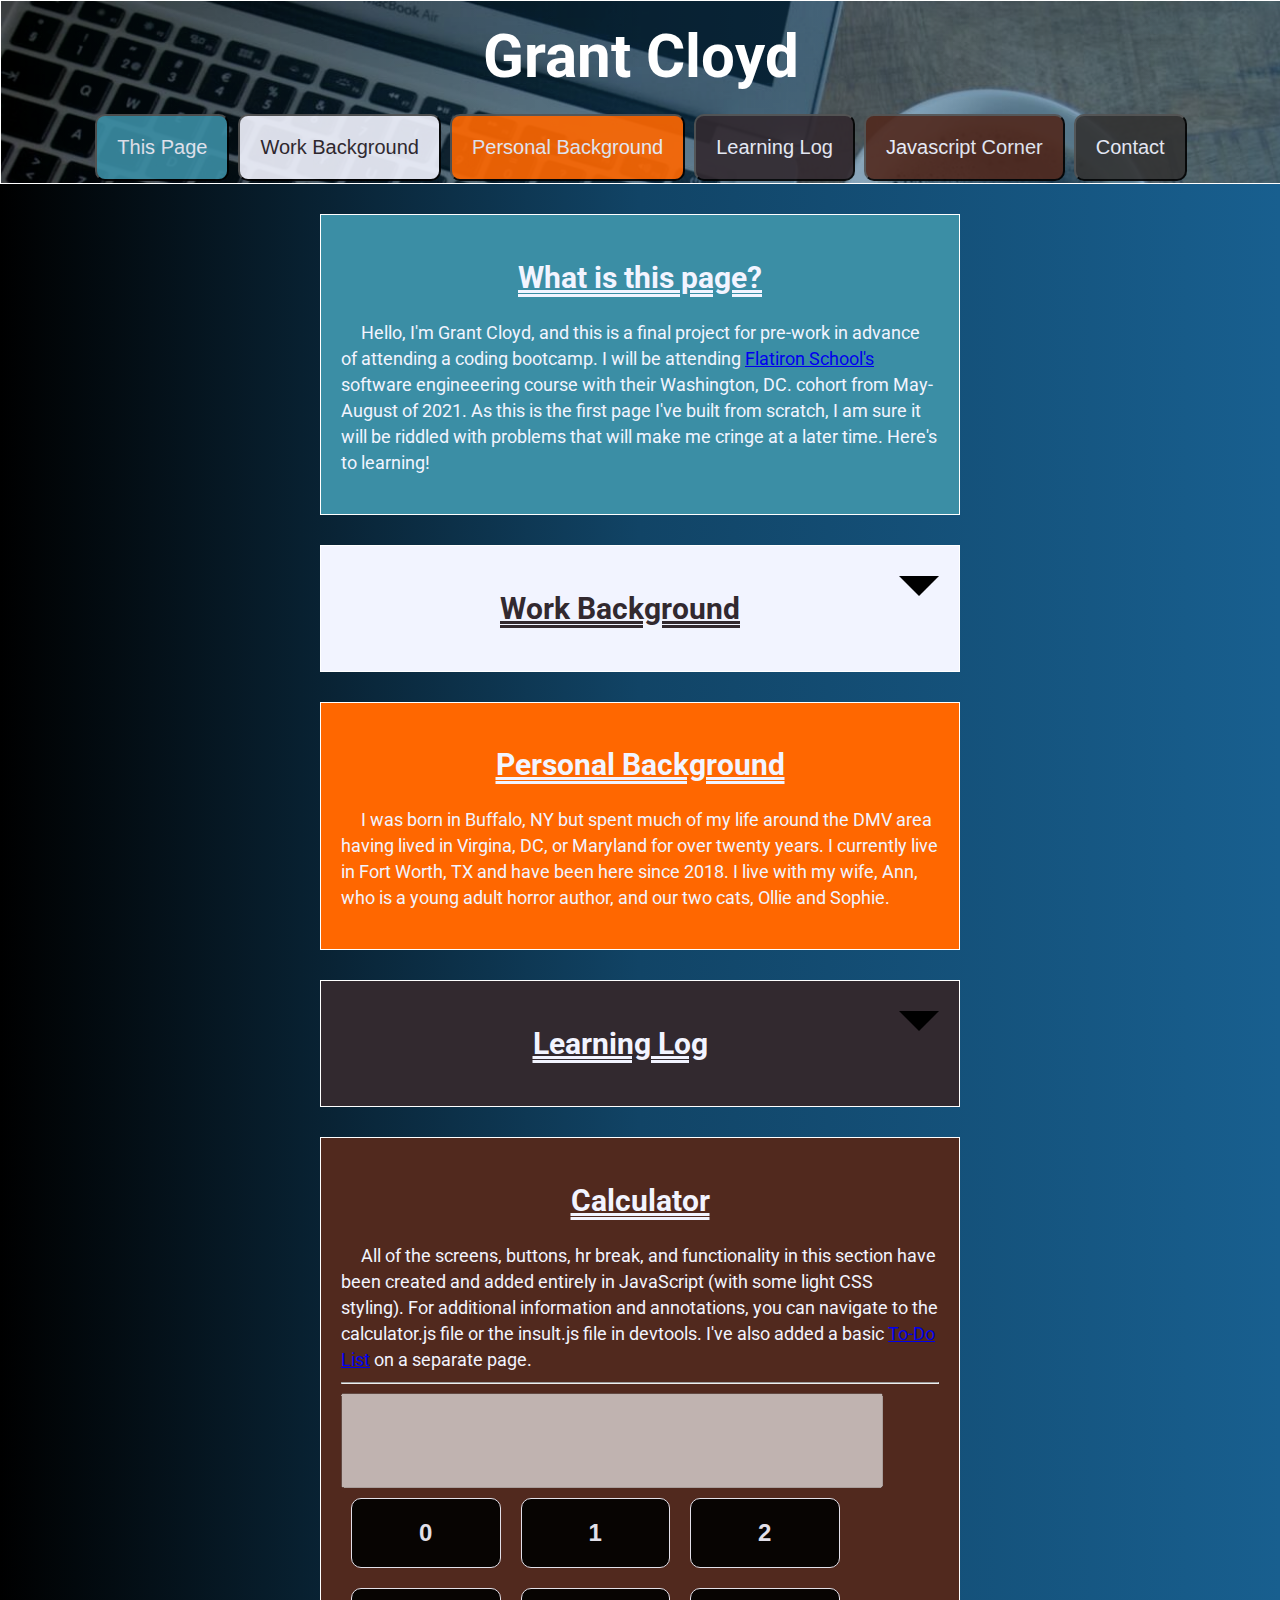
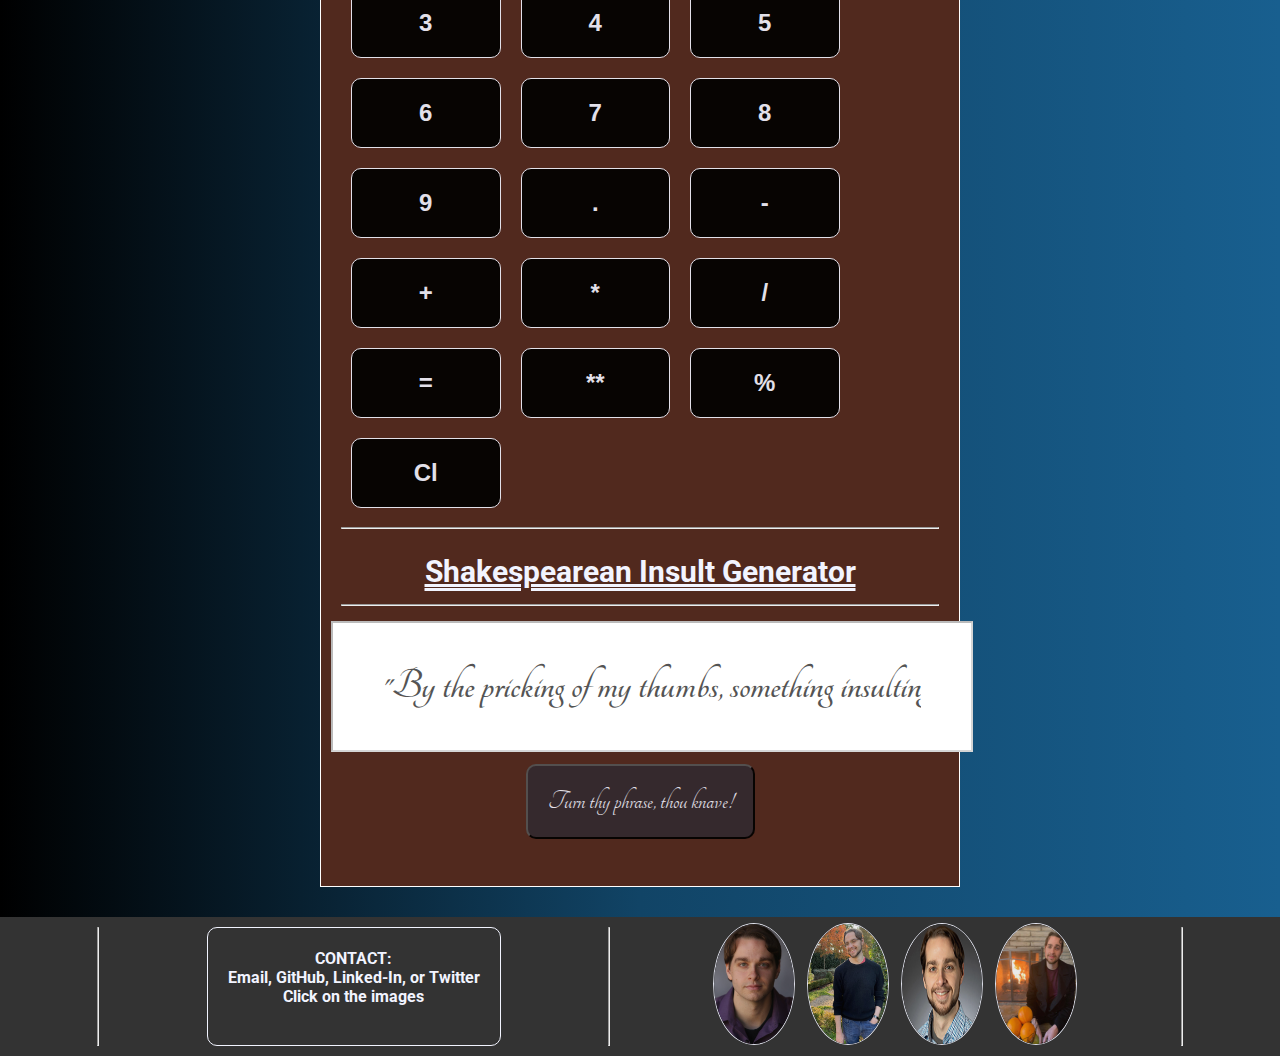
==== commit c56f281a: "Calculator refactored to remove eval(), math functions added, switch case attached, light error mana" ====
--- a/index.html
+++ b/index.html
@@ -55,9 +55,9 @@
     </div>
     <div class="spacer">
         <div id="workText">
-            <img src="Images/dropDown.png" class="dropDown" id="workDropDown">
+            <img src="Images/dropDown.png" class="dropDown transition" id="workDropDown">
             <h2>Work Background</h2>
-            <div id="hideWork">
+            <div id="hideWork" class="transition">
                 <p>I studied Theatre, Film, and Media Studies at St. Mary's College of Maryland and started my
                     professional
                     life as an actor. Beyond my undergraduate work, I receieved a graduate degree from Catholic
@@ -112,11 +112,11 @@
     </div>
     <div class="spacer">
         <div id="learningText">
-            <img src="Images/dropDown.png" class="dropDown" id="learningDropDown">
+            <img src="Images/dropDown.png" class="dropDown transition" id="learningDropDown">
             <h2>Learning Log</h2>
 
 
-            <div id="hideLearn">
+            <div id="hideLearn" class="transition">
                 <h4>4.16.2021</h4>
                 <p>So because this is my first webpage, I figure this section might be a good
                     place to explain some of the things that I'm learning while putting this together. </p>
@@ -202,7 +202,7 @@
                 entirely in
                 JavaScript (with some light CSS styling). For additional information and annotations, you can navigate
                 to the calculator.js file or the insult.js file in devtools. I've also added a basic <a
-                    href="./todo.html">To-Do List</a>.
+                    href="./todo.html">To-Do List</a> on a separate page.
             </p>
             <h2 id="insulter"> Shakespearean Insult Generator</h2>
 
@@ -234,6 +234,7 @@
 
     <script src="calculator.js"></script>
     <script src="insult.js"></script>
+    <script src="hide.js"></script>
 </body>
 
 </html>--- a/style.css
+++ b/style.css
@@ -68,10 +68,13 @@
 .mathButton {
     width: 25%;
     margin: 10px;
-    border: 1px solid
+    border: 1px solid;
+    font-size: 1.2rem;
+    font-weight: 700;
 }
 
 #mathScreen {
+    width: 80%;
    padding: 1.5rem;
    font-size: 1.3rem;
    color:black;
@@ -138,6 +141,7 @@
 }
 #interactive {
     background-color: #51291E;
+    
  }
 
 #contactBtn {
@@ -178,17 +182,13 @@
    }
    #hideWork{
     display:none;
-    
-   }
+       }
 
    #hideLearn  {
      display:none;
    }
 
-   .transition {
-       transition: linear 1s;
-   }
-   
+  
 #personalText {
     background-color: #FF6700;;
     border: 1px solid white;
@@ -206,6 +206,7 @@
     background-color: #51291E;
     border: 1px solid white;
     padding: 1rem;
+   
 }
 
 #footer{ 
